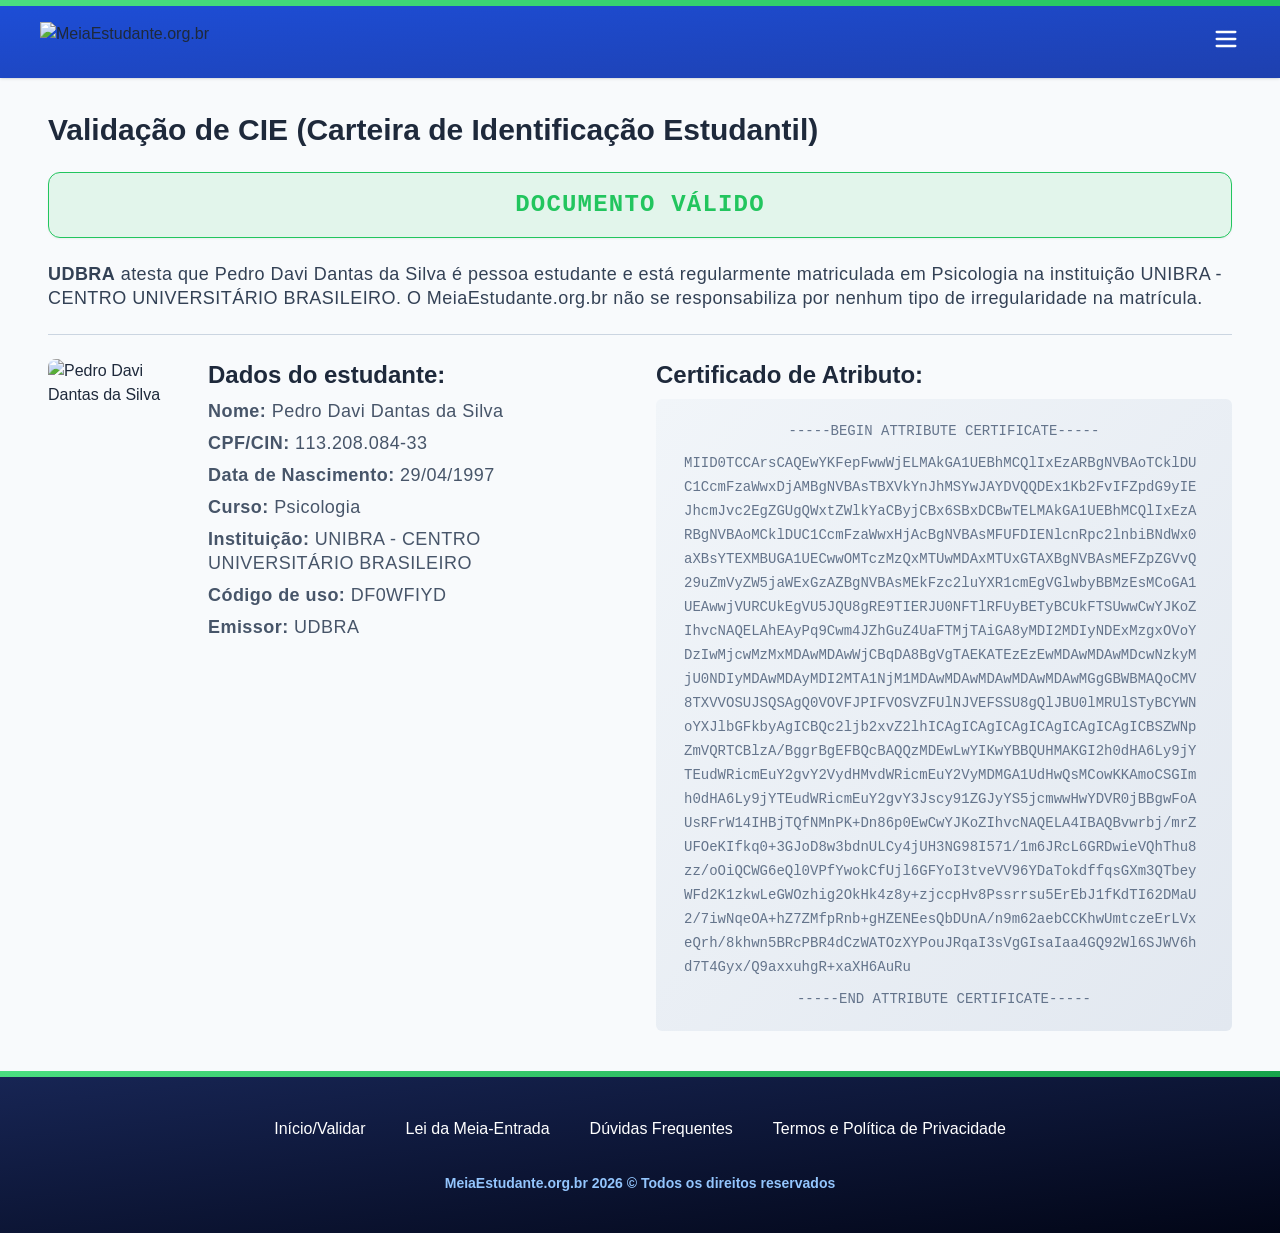
==== index.html @ 4467ccdc "first version" ====
<!DOCTYPE html>
<html lang="pt-BR">
<!-- Mirrored from meiaestudante.org.br/validador/DF0WFIYC/19990106 by HTTrack Website Copier/3.x [XR&CO'2014], Wed, 12 Aug 2026 19:25:42 GMT -->
<!-- Added by HTTrack -->
<meta http-equiv="content-type" content="text/html;charset=utf-8" /><!-- /Added by HTTrack -->

<head>
    <meta charSet="utf-8" />
    <meta name="viewport" content="width=device-width, initial-scale=1" />
    <link rel="preload" href="https://meiaestudante.org.br/_next/static/media/meia-estudante-wt.5420a7eb.webp"
        as="image" />
    <link rel="preload"
        href="https://d2cf5aeo6d6xwy.cloudfront.net/images/11b80ab3-35d2-4ece-b3c4-36025c2131d0-photo.webp"
        as="image" />
    <link rel="stylesheet" href="_next/static/chunks/efd7257bef07d098.css" data-precedence="next" />
    <link rel="preload" as="script" fetchPriority="low" href="_next/static/chunks/6241cac1bd5b1e91.js" />
    <script src="_next/static/chunks/39f853a688e56f09.js" async=""></script>
    <script src="_next/static/chunks/6740f161f60c6ab5.js" async=""></script>
    <script src="_next/static/chunks/0ff423a9fcc0186e.js" async=""></script>
    <script src="_next/static/chunks/turbopack-c2e2141e35544274.js" async=""></script>
    <script src="_next/static/chunks/ff1a16fafef87110.js" async=""></script>
    <script src="_next/static/chunks/247eb132b7f7b574.js" async=""></script>
    <script src="_next/static/chunks/018e6a9250c2351c.js" async=""></script>
    <script src="_next/static/chunks/3fd8638396211d47.js" async=""></script>
    <script src="_next/static/chunks/5ee337f1c053b3bc.js" async=""></script>
    <title>MeiaEstudante.org.br</title>
    <meta name="description" content="O validador oficial das Carteiras de Estudante do Brasil!" />
    <link rel="icon" href="https://meiaestudante.org.br/favicon.ico?favicon.144de319.ico" sizes="256x256"
        type="image/x-icon" />
    <meta name="next-size-adjust" content="" />
    <script src="_next/static/chunks/a6dad97d9634a72d.js" noModule=""></script>
</head>

<body
    class="geist_a71539c9-module__T19VSG__variable geist_mono_8d43a2aa-module__8Li5zG__variable bg-slate-50 text-slate-800 geist_a71539c9-module__T19VSG__variable geist_mono_8d43a2aa-module__8Li5zG__variable dark:bg-slate-dk-50 dark:text-slate-dk-800 antialiased">
    <div hidden=""><!--$--><!--/$--></div>
    <div class="flex min-h-dvh w-full flex-col">
        <div class="fixed left-0 right-0 top-0 z-50 bg-gradient-to-br from-blue-700 to-blue-800 shadow">
            <div class="h-1.5 bg-gradient-to-r from-green-400 to-green-500"></div>
            <div class="mx-auto flex w-full max-w-7xl items-center justify-between px-4 py-4 tablet-lg:px-10"><a
                    href="https://meiaestudante.org.br/"><img
                        src="https://meiaestudante.org.br/_next/static/media/meia-estudante-wt.5420a7eb.webp"
                        alt="MeiaEstudante.org.br" class="h-10" /></a>
                <div class="relative"><button class="relative inline-flex items-center"
                        id="headlessui-menu-button-_R_f9ivb_" type="button" aria-haspopup="menu" aria-expanded="false"
                        data-headlessui-state=""><svg xmlns="http://www.w3.org/2000/svg" width="24" height="24"
                            viewBox="0 0 24 24" fill="none" stroke="currentColor" stroke-width="2"
                            stroke-linecap="round" stroke-linejoin="round"
                            class="tabler-icon tabler-icon-menu-2 size-7 text-white">
                            <path d="M4 6l16 0"></path>
                            <path d="M4 12l16 0"></path>
                            <path d="M4 18l16 0"></path>
                        </svg><svg xmlns="http://www.w3.org/2000/svg" width="24" height="24" viewBox="0 0 24 24"
                            fill="none" stroke="currentColor" stroke-width="2" stroke-linecap="round"
                            stroke-linejoin="round" class="tabler-icon tabler-icon-x size-7 text-white hidden">
                            <path d="M18 6l-12 12"></path>
                            <path d="M6 6l12 12"></path>
                        </svg></button></div>
            </div>
        </div>
        <div class="mx-auto w-full flex-1 px-4 pb-10 pt-28 tablet-lg:px-12"><!--$-->
            <div class="mx-auto flex max-w-7xl flex-col items-start justify-center">
                <h1 class="text-2xl font-bold tablet-lg:text-3xl">Validação de CIE (Carteira de Identificação
                    Estudantil)</h1>
                <p
                    class="border-green-500 text-green-500 my-6 flex w-full items-center justify-center rounded-xl border px-5 py-3 font-mono text-base/6 font-bold uppercase tracking-wider shadow-sm tablet-lg:py-4 tablet-lg:text-xl desktop:text-2xl dark:border-green-dk-500 bg-green-500/10 dark:text-green-dk-500">
                    Documento válido</p>
                <p class="text-sm/5 tracking-wide text-slate-700 tablet-lg:text-lg/6"><span
                        class="font-bold">UDBRA</span> atesta que <!-- -->Pedro Davi Dantas da Silva<!-- --> é pessoa
                    estudante e está regularmente matriculada em <!-- -->Psicologia<!-- --> na instituição
                    <!-- -->UNIBRA - CENTRO UNIVERSITÁRIO BRASILEIRO<!-- -->. O MeiaEstudante.org.br não se
                    responsabiliza por nenhum tipo de irregularidade na matrícula.</p>
                <div class="my-6 h-px w-full bg-slate-300"></div>
                <div class="flex items-start justify-center gap-4 max-desktop:flex-col tablet-lg:gap-5 desktop:gap-8">
                    <div class="flex w-full items-start gap-3 tablet-lg:gap-5 desktop:gap-8"><img
                            src="https://avatars.githubusercontent.com/u/31486060?v=4"
                            alt="Pedro Davi Dantas da Silva" class="w-full max-w-20 rounded-lg tablet-lg:max-w-32" />
                        <div class="flex flex-col gap-1 tablet-lg:gap-2">
                            <h3 class="text-lg font-bold tablet-lg:text-2xl">Dados do estudante:</h3>
                            <p class="text-sm/5 text-slate-600 tablet-lg:text-lg/6 tablet-lg:tracking-wide"><span
                                    class="font-bold">Nome:</span> <!-- -->Pedro Davi Dantas da Silva</p>
                            <p class="text-sm/5 tracking-wide text-slate-600 tablet-lg:text-lg/6"><span
                                    class="font-bold">CPF/CIN:</span> <!-- -->113.208.084-33</p>
                            <p class="text-sm/5 tracking-wide text-slate-600 tablet-lg:text-lg/6"><span
                                    class="font-bold">Data de Nascimento:</span> <!-- -->29/04/1997</p>
                            <p class="text-sm/5 tracking-wide text-slate-600 tablet-lg:text-lg/6"><span
                                    class="font-bold">Curso:</span> <!-- -->Psicologia</p>
                            <p class="text-sm/5 tracking-wide text-slate-600 tablet-lg:text-lg/6"><span
                                    class="font-bold">Instituição:</span> <!-- -->UNIBRA - CENTRO UNIVERSITÁRIO
                                BRASILEIRO</p>
                            <p class="text-sm/5 tracking-wide text-slate-600 tablet-lg:text-lg/6"><span
                                    class="font-bold">Código de uso:</span> <!-- -->DF0WFIYD</p>
                            <p class="text-sm/5 tracking-wide text-slate-600 tablet-lg:text-lg/6"><span
                                    class="font-bold">Emissor:</span> <!-- -->UDBRA</p>
                        </div>
                    </div>
                    <div class="flex w-full flex-col gap-1 max-desktop:mt-4 tablet-lg:gap-2">
                        <h3 class="text-lg font-bold tablet-lg:text-2xl">Certificado de Atributo:</h3>
                        <p
                            class="flex flex-col gap-2 break-all rounded-md bg-gradient-to-br from-slate-100 to-slate-200 px-7 py-5 font-mono text-xs/5 text-slate-500 tablet-lg:text-sm/6">
                            <span class="text-center">-----BEGIN ATTRIBUTE
                                CERTIFICATE-----</span>[base64]/[base64]/mrZUFOeKIfkq0+3GJoD8w3bdnULCy4jUH3NG98I571/1m6JRcL6GRDwieVQhThu8zz/oOiQCWG6eQl0VPfYwokCfUjl6GFYoI3tveVV96YDaTokdffqsGXm3QTbeyWFd2K1zkwLeGWOzhig2OkHk4z8y+zjccpHv8Pssrrsu5ErEbJ1fKdTI62DMaU2/7iwNqeOA+hZ7ZMfpRnb+gHZENEesQbDUnA/n9m62aebCCKhwUmtczeErLVxeQrh/8khwn5BRcPBR4dCzWATOzXYPouJRqaI3sVgGIsaIaa4GQ92Wl6SJWV6hd7T4Gyx/Q9axxuhgR+xaXH6AuRu<span
                                class="text-center">-----END ATTRIBUTE CERTIFICATE-----</span></p>
                    </div>
                </div>
            </div><!--/$--><!--$--><!--/$-->
        </div>
        <div class="h-1.5 bg-gradient-to-r from-green-400 to-green-600"></div>
        <div
            class="flex h-full flex-col items-center justify-between gap-4 bg-gradient-to-br from-blue-950 to-slate-950 px-4 py-10 tablet-lg:px-10">
            <div class="flex flex-wrap items-center justify-center gap-x-10 gap-y-2 text-white"><a
                    href="https://meiaestudante.org.br/">Início/Validar</a><a
                    href="https://meiaestudante.org.br/lei">Lei da Meia-Entrada</a><a
                    href="https://meiaestudante.org.br/duvidas-frequentes">Dúvidas Frequentes</a><a
                    href="https://meiaestudante.org.br/termos-e-politica">Termos e Política de Privacidade</a></div>
            <p class="mt-4 text-sm font-semibold text-blue-300">MeiaEstudante.org.br <!-- -->2026<!-- --> © Todos os
                direitos reservados</p>
        </div>
    </div>
    <script src="_next/static/chunks/6241cac1bd5b1e91.js" id="_R_" async=""></script>
    <script>(self.__next_f = self.__next_f || []).push([0])</script>
    <script>self.__next_f.push([1, "1:\"$Sreact.fragment\"\n2:I[39756,[\"/_next/static/chunks/ff1a16fafef87110.js\",\"/_next/static/chunks/247eb132b7f7b574.js\"],\"default\"]\n3:I[37457,[\"/_next/static/chunks/ff1a16fafef87110.js\",\"/_next/static/chunks/247eb132b7f7b574.js\"],\"default\"]\n4:I[22016,[\"/_next/static/chunks/018e6a9250c2351c.js\",\"/_next/static/chunks/3fd8638396211d47.js\",\"/_next/static/chunks/5ee337f1c053b3bc.js\"],\"\"]\n5:I[12712,[\"/_next/static/chunks/018e6a9250c2351c.js\",\"/_next/static/chunks/3fd8638396211d47.js\",\"/_next/static/chunks/5ee337f1c053b3bc.js\"],\"Menu\"]\n10:I[68027,[],\"default\"]\n12:I[97367,[\"/_next/static/chunks/ff1a16fafef87110.js\",\"/_next/static/chunks/247eb132b7f7b574.js\"],\"OutletBoundary\"]\n13:\"$Sreact.suspense\"\n15:I[97367,[\"/_next/static/chunks/ff1a16fafef87110.js\",\"/_next/static/chunks/247eb132b7f7b574.js\"],\"ViewportBoundary\"]\n17:I[97367,[\"/_next/static/chunks/ff1a16fafef87110.js\",\"/_next/static/chunks/247eb132b7f7b574.js\"],\"MetadataBoundary\"]\n19:I[27201,[\"/_next/static/chunks/ff1a16fafef87110.js\",\"/_next/static/chunks/247eb132b7f7b574.js\"],\"IconMark\"]\n:HL[\"/_next/static/chunks/efd7257bef07d098.css\",\"style\"]\n:HL[\"/_next/static/media/797e433ab948586e-s.p.dbea232f.woff2\",\"font\",{\"crossOrigin\":\"\",\"type\":\"font/woff2\"}]\n:HL[\"/_next/static/media/caa3a2e1cccd8315-s.p.853070df.woff2\",\"font\",{\"crossOrigin\":\"\",\"type\":\"font/woff2\"}]\n:HL[\"/_next/static/media/meia-estudante-wt.5420a7eb.webp\",\"image\"]\n"])</script>
    <script>self.__next_f.push([1, "0:{\"P\":null,\"b\":\"cOvdJL-OHx3vOWQzkqUVp\",\"c\":[\"\",\"validador\",\"DF0WFIYC\",\"19990106\"],\"q\":\"\",\"i\":false,\"f\":[[[\"\",{\"children\":[\"(routes)\",{\"children\":[\"validador\",{\"children\":[[\"code\",\"DF0WFIYC\",\"d\"],{\"children\":[[\"birthdate\",\"19990106\",\"d\"],{\"children\":[\"__PAGE__\",{}]}]}]}]}]},\"$undefined\",\"$undefined\",true],[[\"$\",\"$1\",\"c\",{\"children\":[[[\"$\",\"link\",\"0\",{\"rel\":\"stylesheet\",\"href\":\"/_next/static/chunks/efd7257bef07d098.css\",\"precedence\":\"next\",\"crossOrigin\":\"$undefined\",\"nonce\":\"$undefined\"}]],[\"$\",\"html\",null,{\"lang\":\"pt-BR\",\"children\":[\"$\",\"body\",null,{\"className\":\"geist_a71539c9-module__T19VSG__variable geist_mono_8d43a2aa-module__8Li5zG__variable bg-slate-50 text-slate-800 geist_a71539c9-module__T19VSG__variable geist_mono_8d43a2aa-module__8Li5zG__variable dark:bg-slate-dk-50 dark:text-slate-dk-800 antialiased\",\"children\":[\"$\",\"$L2\",null,{\"parallelRouterKey\":\"children\",\"error\":\"$undefined\",\"errorStyles\":\"$undefined\",\"errorScripts\":\"$undefined\",\"template\":[\"$\",\"$L3\",null,{}],\"templateStyles\":\"$undefined\",\"templateScripts\":\"$undefined\",\"notFound\":[[[\"$\",\"title\",null,{\"children\":\"404: This page could not be found.\"}],[\"$\",\"div\",null,{\"style\":{\"fontFamily\":\"system-ui,\\\"Segoe UI\\\",Roboto,Helvetica,Arial,sans-serif,\\\"Apple Color Emoji\\\",\\\"Segoe UI Emoji\\\"\",\"height\":\"100vh\",\"textAlign\":\"center\",\"display\":\"flex\",\"flexDirection\":\"column\",\"alignItems\":\"center\",\"justifyContent\":\"center\"},\"children\":[\"$\",\"div\",null,{\"children\":[[\"$\",\"style\",null,{\"dangerouslySetInnerHTML\":{\"__html\":\"body{color:#000;background:#fff;margin:0}.next-error-h1{border-right:1px solid rgba(0,0,0,.3)}@media (prefers-color-scheme:dark){body{color:#fff;background:#000}.next-error-h1{border-right:1px solid rgba(255,255,255,.3)}}\"}}],[\"$\",\"h1\",null,{\"className\":\"next-error-h1\",\"style\":{\"display\":\"inline-block\",\"margin\":\"0 20px 0 0\",\"padding\":\"0 23px 0 0\",\"fontSize\":24,\"fontWeight\":500,\"verticalAlign\":\"top\",\"lineHeight\":\"49px\"},\"children\":404}],[\"$\",\"div\",null,{\"style\":{\"display\":\"inline-block\"},\"children\":[\"$\",\"h2\",null,{\"style\":{\"fontSize\":14,\"fontWeight\":400,\"lineHeight\":\"49px\",\"margin\":0},\"children\":\"This page could not be found.\"}]}]]}]}]],[]],\"forbidden\":\"$undefined\",\"unauthorized\":\"$undefined\"}]}]}]]}],{\"children\":[[\"$\",\"$1\",\"c\",{\"children\":[[[\"$\",\"script\",\"script-0\",{\"src\":\"/_next/static/chunks/018e6a9250c2351c.js\",\"async\":true,\"nonce\":\"$undefined\"}],[\"$\",\"script\",\"script-1\",{\"src\":\"/_next/static/chunks/3fd8638396211d47.js\",\"async\":true,\"nonce\":\"$undefined\"}],[\"$\",\"script\",\"script-2\",{\"src\":\"/_next/static/chunks/5ee337f1c053b3bc.js\",\"async\":true,\"nonce\":\"$undefined\"}]],[\"$\",\"div\",null,{\"className\":\"flex min-h-dvh w-full flex-col\",\"children\":[[\"$\",\"div\",null,{\"className\":\"fixed left-0 right-0 top-0 z-50 bg-gradient-to-br from-blue-700 to-blue-800 shadow\",\"children\":[[\"$\",\"div\",null,{\"className\":\"h-1.5 bg-gradient-to-r from-green-400 to-green-500\"}],[\"$\",\"div\",null,{\"className\":\"mx-auto flex w-full max-w-7xl items-center justify-between px-4 py-4 tablet-lg:px-10\",\"children\":[[\"$\",\"$L4\",null,{\"href\":\"/\",\"children\":[\"$\",\"img\",null,{\"src\":\"/_next/static/media/meia-estudante-wt.5420a7eb.webp\",\"alt\":\"MeiaEstudante.org.br\",\"className\":\"h-10\"}]}],[\"$\",\"$L5\",null,{}]]}]]}],[\"$\",\"div\",null,{\"className\":\"mx-auto w-full flex-1 px-4 pb-10 pt-28 tablet-lg:px-12\",\"children\":[\"$\",\"$L2\",null,{\"parallelRouterKey\":\"children\",\"error\":\"$undefined\",\"errorStyles\":\"$undefined\",\"errorScripts\":\"$undefined\",\"template\":[\"$\",\"$L3\",null,{}],\"templateStyles\":\"$undefined\",\"templateScripts\":\"$undefined\",\"notFound\":[[[\"$\",\"title\",null,{\"children\":\"404: This page could not be found.\"}],[\"$\",\"div\",null,{\"style\":\"$0:f:0:1:0:props:children:1:props:children:props:children:props:notFound:0:1:props:style\",\"children\":[\"$\",\"div\",null,{\"children\":[[\"$\",\"style\",null,{\"dangerouslySetInnerHTML\":{\"__html\":\"body{color:#000;background:#fff;margin:0}.next-error-h1{border-right:1px solid rgba(0,0,0,.3)}@media (prefers-color-scheme:dark){body{color:#fff;background:#000}.next-error-h1{border-right:1px solid rgba(255,255,255,.3)}}\"}}],[\"$\",\"h1\",null,{\"className\":\"next-error-h1\",\"style\":\"$0:f:0:1:0:props:children:1:props:children:props:children:props:notFound:0:1:props:children:props:children:1:props:style\",\"children\":404}],[\"$\",\"div\",null,{\"style\":\"$0:f:0:1:0:props:children:1:props:children:props:children:props:notFound:0:1:props:children:props:children:2:props:style\",\"children\":[\"$\",\"h2\",null,{\"style\":\"$0:f:0:1:0:props:children:1:props:children:props:children:props:notFound:0:1:props:children:props:children:2:props:children:props:style\",\"children\":\"This page could not be found.\"}]}]]}]}]],[]],\"forbidden\":\"$undefined\",\"unauthorized\":\"$undefined\"}]}],[[\"$\",\"div\",null,{\"className\":\"h-1.5 bg-gradient-to-r from-green-400 to-green-600\"}],[\"$\",\"div\",null,{\"className\":\"flex h-full flex-col items-center justify-between gap-4 bg-gradient-to-br from-blue-950 to-slate-950 px-4 py-10 tablet-lg:px-10\",\"children\":[[\"$\",\"div\",null,{\"className\":\"flex flex-wrap items-center justify-center gap-x-10 gap-y-2 text-white\",\"children\":[\"$L6\",\"$L7\",\"$L8\",\"$L9\"]}],\"$La\"]}]]]}]]}],{\"children\":[\"$Lb\",{\"children\":[\"$Lc\",{\"children\":[\"$Ld\",{\"children\":[\"$Le\",{},null,false,false]},null,false,false]},null,false,false]},null,false,false]},null,false,false]},null,false,false],\"$Lf\",false]],\"m\":\"$undefined\",\"G\":[\"$10\",[]],\"S\":false}\n"])</script>
    <script>self.__next_f.push([1, "6:[\"$\",\"$L4\",\"Início/Validar\",{\"href\":\"/\",\"children\":\"Início/Validar\"}]\n7:[\"$\",\"$L4\",\"Lei da Meia-Entrada\",{\"href\":\"/lei\",\"children\":\"Lei da Meia-Entrada\"}]\n8:[\"$\",\"$L4\",\"Dúvidas Frequentes\",{\"href\":\"/duvidas-frequentes\",\"children\":\"Dúvidas Frequentes\"}]\n9:[\"$\",\"$L4\",\"Termos e Política de Privacidade\",{\"href\":\"/termos-e-politica\",\"children\":\"Termos e Política de Privacidade\"}]\na:[\"$\",\"p\",null,{\"className\":\"mt-4 text-sm font-semibold text-blue-300\",\"children\":[\"MeiaEstudante.org.br \",2026,\" © Todos os direitos reservados\"]}]\nb:[\"$\",\"$1\",\"c\",{\"children\":[null,[\"$\",\"$L2\",null,{\"parallelRouterKey\":\"children\",\"error\":\"$undefined\",\"errorStyles\":\"$undefined\",\"errorScripts\":\"$undefined\",\"template\":[\"$\",\"$L3\",null,{}],\"templateStyles\":\"$undefined\",\"templateScripts\":\"$undefined\",\"notFound\":\"$undefined\",\"forbidden\":\"$undefined\",\"unauthorized\":\"$undefined\"}]]}]\nc:[\"$\",\"$1\",\"c\",{\"children\":[null,[\"$\",\"$L2\",null,{\"parallelRouterKey\":\"children\",\"error\":\"$undefined\",\"errorStyles\":\"$undefined\",\"errorScripts\":\"$undefined\",\"template\":[\"$\",\"$L3\",null,{}],\"templateStyles\":\"$undefined\",\"templateScripts\":\"$undefined\",\"notFound\":\"$undefined\",\"forbidden\":\"$undefined\",\"unauthorized\":\"$undefined\"}]]}]\nd:[\"$\",\"$1\",\"c\",{\"children\":[null,[\"$\",\"$L2\",null,{\"parallelRouterKey\":\"children\",\"error\":\"$undefined\",\"errorStyles\":\"$undefined\",\"errorScripts\":\"$undefined\",\"template\":[\"$\",\"$L3\",null,{}],\"templateStyles\":\"$undefined\",\"templateScripts\":\"$undefined\",\"notFound\":\"$undefined\",\"forbidden\":\"$undefined\",\"unauthorized\":\"$undefined\"}]]}]\ne:[\"$\",\"$1\",\"c\",{\"children\":[\"$L11\",null,[\"$\",\"$L12\",null,{\"children\":[\"$\",\"$13\",null,{\"name\":\"Next.MetadataOutlet\",\"children\":\"$@14\"}]}]]}]\nf:[\"$\",\"$1\",\"h\",{\"children\":[null,[\"$\",\"$L15\",null,{\"children\":\"$@16\"}],[\"$\",\"div\",null,{\"hidden\":true,\"children\":[\"$\",\"$L17\",null,{\"children\":[\"$\",\"$13\",null,{\"name\":\"Next.Metadata\",\"children\":\"$@18\"}]}]}],[\"$\",\"meta\",null,{\"name\":\"next-size-adjust\",\"content\":\"\"}]]}]\n16:[[\"$\",\"meta\",\"0\",{\"charSet\":\"utf-8\"}],[\"$\",\"meta\",\"1\",{\"name\":\"viewport\",\"content\":\"width=device-width, initial-scale=1\"}]]\n18:[[\"$\",\"title\",\"0\",{\"children\":\"MeiaEstudante.org.br\"}],[\"$\",\"meta\",\"1\",{\"name\":\"description\",\"content\":\"O validador oficial das Carteiras de Estudante do Brasil!\"}],[\"$\",\"link\",\"2\",{\"rel\":\"icon\",\"href\":\"https://meiaestudante.org.br/favicon.ico?favicon.144de319.ico\",\"sizes\":\"256x256\",\"type\":\"image/x-icon\"}],[\"$\",\"$L19\",\"3\",{}]]\n14:null\n"])</script>
    <script>self.__next_f.push([1, ":HL[\"https://d2cf5aeo6d6xwy.cloudfront.net/images/11b80ab3-35d2-4ece-b3c4-36025c2131d0-photo.webp\",\"image\"]\n1a:T51c,[base64]/[base64]/mrZUFOeKIfkq0+3GJoD8w3bdnULCy4jUH3NG98I571/1m6JRcL6GRDwieVQhThu8zz/oOiQCWG6eQl0VPfYwokCfUjl6GFYoI3tveVV96YDaTokdffqsGXm3QTbeyWFd2K1zkwLeGWOzhig2OkHk4z8y+zjccpHv8Pssrrsu5ErEbJ1fKdTI62DMaU2/7iwNqeOA+hZ7ZMfpRnb+gHZENEesQbDUnA/n9m62aebCCKhwUmtczeErLVxeQrh/8khwn5BRcPBR4dCzWATOzXYPouJRqaI3sVgGIsaIaa4GQ92Wl6SJWV6hd7T4Gyx/Q9axxuhgR+xaXH6AuRu"])</script>
    <script>self.__next_f.push([1, "11:[\"$\",\"$13\",null,{\"fallback\":[\"$\",\"div\",null,{\"children\":\"Loading...\"}],\"children\":[\"$\",\"div\",null,{\"className\":\"mx-auto flex max-w-7xl flex-col items-start justify-center\",\"children\":[[\"$\",\"h1\",null,{\"className\":\"text-2xl font-bold tablet-lg:text-3xl\",\"children\":\"Validação de CIE (Carteira de Identificação Estudantil)\"}],[\"$\",\"p\",null,{\"className\":\"border-green-500 text-green-500 my-6 flex w-full items-center justify-center rounded-xl border px-5 py-3 font-mono text-base/6 font-bold uppercase tracking-wider shadow-sm tablet-lg:py-4 tablet-lg:text-xl desktop:text-2xl dark:border-green-dk-500 bg-green-500/10 dark:text-green-dk-500\",\"children\":\"Documento válido\"}],[[\"$\",\"p\",null,{\"className\":\"text-sm/5 tracking-wide text-slate-700 tablet-lg:text-lg/6\",\"children\":[[\"$\",\"span\",null,{\"className\":\"font-bold\",\"children\":\"UDBRA\"}],\" atesta que \",\"João Vitor Barbosa de Almeida\",\" é pessoa estudante e está regularmente matriculada em \",\"Psicologia\",\" na instituição \",\"UNIBRA - CENTRO UNIVERSITÁRIO BRASILEIRO\",\". O MeiaEstudante.org.br não se responsabiliza por nenhum tipo de irregularidade na matrícula.\"]}],[\"$\",\"div\",null,{\"className\":\"my-6 h-px w-full bg-slate-300\"}],[\"$\",\"div\",null,{\"className\":\"flex items-start justify-center gap-4 max-desktop:flex-col tablet-lg:gap-5 desktop:gap-8\",\"children\":[[\"$\",\"div\",null,{\"className\":\"flex w-full items-start gap-3 tablet-lg:gap-5 desktop:gap-8\",\"children\":[[\"$\",\"img\",null,{\"src\":\"https://d2cf5aeo6d6xwy.cloudfront.net/images/11b80ab3-35d2-4ece-b3c4-36025c2131d0-photo.webp\",\"alt\":\"João Vitor Barbosa de Almeida\",\"className\":\"w-full max-w-20 rounded-lg tablet-lg:max-w-32\"}],[\"$\",\"div\",null,{\"className\":\"flex flex-col gap-1 tablet-lg:gap-2\",\"children\":[[\"$\",\"h3\",null,{\"className\":\"text-lg font-bold tablet-lg:text-2xl\",\"children\":\"Dados do estudante:\"}],[\"$\",\"p\",null,{\"className\":\"text-sm/5 text-slate-600 tablet-lg:text-lg/6 tablet-lg:tracking-wide\",\"children\":[[\"$\",\"span\",null,{\"className\":\"font-bold\",\"children\":\"Nome:\"}],\" \",\"João Vitor Barbosa de Almeida\"]}],[\"$\",\"p\",null,{\"className\":\"text-sm/5 tracking-wide text-slate-600 tablet-lg:text-lg/6\",\"children\":[[\"$\",\"span\",null,{\"className\":\"font-bold\",\"children\":\"CPF/CIN:\"}],\" \",\"707.922.544-22\"]}],[\"$\",\"p\",null,{\"className\":\"text-sm/5 tracking-wide text-slate-600 tablet-lg:text-lg/6\",\"children\":[[\"$\",\"span\",null,{\"className\":\"font-bold\",\"children\":\"Data de Nascimento:\"}],\" \",\"06/01/1999\"]}],[\"$\",\"p\",null,{\"className\":\"text-sm/5 tracking-wide text-slate-600 tablet-lg:text-lg/6\",\"children\":[[\"$\",\"span\",null,{\"className\":\"font-bold\",\"children\":\"Curso:\"}],\" \",\"Psicologia\"]}],[\"$\",\"p\",null,{\"className\":\"text-sm/5 tracking-wide text-slate-600 tablet-lg:text-lg/6\",\"children\":[[\"$\",\"span\",null,{\"className\":\"font-bold\",\"children\":\"Instituição:\"}],\" \",\"UNIBRA - CENTRO UNIVERSITÁRIO BRASILEIRO\"]}],[\"$\",\"p\",null,{\"className\":\"text-sm/5 tracking-wide text-slate-600 tablet-lg:text-lg/6\",\"children\":[[\"$\",\"span\",null,{\"className\":\"font-bold\",\"children\":\"Código de uso:\"}],\" \",\"DF0WFIYC\"]}],[\"$\",\"p\",null,{\"className\":\"text-sm/5 tracking-wide text-slate-600 tablet-lg:text-lg/6\",\"children\":[[\"$\",\"span\",null,{\"className\":\"font-bold\",\"children\":\"Emissor:\"}],\" \",\"UDBRA\"]}]]}]]}],[\"$\",\"div\",null,{\"className\":\"flex w-full flex-col gap-1 max-desktop:mt-4 tablet-lg:gap-2\",\"children\":[[\"$\",\"h3\",null,{\"className\":\"text-lg font-bold tablet-lg:text-2xl\",\"children\":\"Certificado de Atributo:\"}],[\"$\",\"p\",null,{\"className\":\"flex flex-col gap-2 break-all rounded-md bg-gradient-to-br from-slate-100 to-slate-200 px-7 py-5 font-mono text-xs/5 text-slate-500 tablet-lg:text-sm/6\",\"children\":[[\"$\",\"span\",null,{\"className\":\"text-center\",\"children\":\"-----BEGIN ATTRIBUTE CERTIFICATE-----\"}],\"$1a\",\"$L1b\"]}]]}]]}]]]}]}]\n"])</script>
    <script>self.__next_f.push([1, "1b:[\"$\",\"span\",null,{\"className\":\"text-center\",\"children\":\"-----END ATTRIBUTE CERTIFICATE-----\"}]\n"])</script>
</body>
<!-- Mirrored from meiaestudante.org.br/validador/DF0WFIYC/19990106 by HTTrack Website Copier/3.x [XR&CO'2014], Wed, 12 Aug 2026 19:25:45 GMT -->

</html>
---- _next/static/chunks/efd7257bef07d098.css ----
@font-face{font-family:Geist;font-style:normal;font-weight:100 900;font-display:swap;src:url(https://meiaestudante.org.br/_next/static/media/8a480f0b521d4e75-s.8e0177b5.woff2)format("woff2");unicode-range:U+301,U+400-45F,U+490-491,U+4B0-4B1,U+2116}@font-face{font-family:Geist;font-style:normal;font-weight:100 900;font-display:swap;src:url(https://meiaestudante.org.br/_next/static/media/7178b3e590c64307-s.b97b3418.woff2)format("woff2");unicode-range:U+100-2BA,U+2BD-2C5,U+2C7-2CC,U+2CE-2D7,U+2DD-2FF,U+304,U+308,U+329,U+1D00-1DBF,U+1E00-1E9F,U+1EF2-1EFF,U+2020,U+20A0-20AB,U+20AD-20C0,U+2113,U+2C60-2C7F,U+A720-A7FF}@font-face{font-family:Geist;font-style:normal;font-weight:100 900;font-display:swap;src:url(https://meiaestudante.org.br/_next/static/media/caa3a2e1cccd8315-s.p.853070df.woff2)format("woff2");unicode-range:U+??,U+131,U+152-153,U+2BB-2BC,U+2C6,U+2DA,U+2DC,U+304,U+308,U+329,U+2000-206F,U+20AC,U+2122,U+2191,U+2193,U+2212,U+2215,U+FEFF,U+FFFD}@font-face{font-family:Geist Fallback;src:local(Arial);ascent-override:95.94%;descent-override:28.16%;line-gap-override:0.0%;size-adjust:104.76%}.geist_a71539c9-module__T19VSG__className{font-family:Geist,Geist Fallback;font-style:normal}.geist_a71539c9-module__T19VSG__variable{--font-geist-sans:"Geist","Geist Fallback"}
@font-face{font-family:Geist Mono;font-style:normal;font-weight:100 900;font-display:swap;src:url(https://meiaestudante.org.br/_next/static/media/4fa387ec64143e14-s.c1fdd6c2.woff2)format("woff2");unicode-range:U+301,U+400-45F,U+490-491,U+4B0-4B1,U+2116}@font-face{font-family:Geist Mono;font-style:normal;font-weight:100 900;font-display:swap;src:url(https://meiaestudante.org.br/_next/static/media/bbc41e54d2fcbd21-s.799d8ef8.woff2)format("woff2");unicode-range:U+100-2BA,U+2BD-2C5,U+2C7-2CC,U+2CE-2D7,U+2DD-2FF,U+304,U+308,U+329,U+1D00-1DBF,U+1E00-1E9F,U+1EF2-1EFF,U+2020,U+20A0-20AB,U+20AD-20C0,U+2113,U+2C60-2C7F,U+A720-A7FF}@font-face{font-family:Geist Mono;font-style:normal;font-weight:100 900;font-display:swap;src:url(https://meiaestudante.org.br/_next/static/media/797e433ab948586e-s.p.dbea232f.woff2)format("woff2");unicode-range:U+??,U+131,U+152-153,U+2BB-2BC,U+2C6,U+2DA,U+2DC,U+304,U+308,U+329,U+2000-206F,U+20AC,U+2122,U+2191,U+2193,U+2212,U+2215,U+FEFF,U+FFFD}@font-face{font-family:Geist Mono Fallback;src:local(Arial);ascent-override:74.67%;descent-override:21.92%;line-gap-override:0.0%;size-adjust:134.59%}.geist_mono_8d43a2aa-module__8Li5zG__className{font-family:Geist Mono,Geist Mono Fallback;font-style:normal}.geist_mono_8d43a2aa-module__8Li5zG__variable{--font-geist-mono:"Geist Mono","Geist Mono Fallback"}
*,:before,:after,::backdrop{--tw-border-spacing-x:0;--tw-border-spacing-y:0;--tw-translate-x:0;--tw-translate-y:0;--tw-rotate:0;--tw-skew-x:0;--tw-skew-y:0;--tw-scale-x:1;--tw-scale-y:1;--tw-pan-x: ;--tw-pan-y: ;--tw-pinch-zoom: ;--tw-scroll-snap-strictness:proximity;--tw-gradient-from-position: ;--tw-gradient-via-position: ;--tw-gradient-to-position: ;--tw-ordinal: ;--tw-slashed-zero: ;--tw-numeric-figure: ;--tw-numeric-spacing: ;--tw-numeric-fraction: ;--tw-ring-inset: ;--tw-ring-offset-width:0px;--tw-ring-offset-color:#fff;--tw-ring-color:#3b82f680;--tw-ring-offset-shadow:0 0 #0000;--tw-ring-shadow:0 0 #0000;--tw-shadow:0 0 #0000;--tw-shadow-colored:0 0 #0000;--tw-blur: ;--tw-brightness: ;--tw-contrast: ;--tw-grayscale: ;--tw-hue-rotate: ;--tw-invert: ;--tw-saturate: ;--tw-sepia: ;--tw-drop-shadow: ;--tw-backdrop-blur: ;--tw-backdrop-brightness: ;--tw-backdrop-contrast: ;--tw-backdrop-grayscale: ;--tw-backdrop-hue-rotate: ;--tw-backdrop-invert: ;--tw-backdrop-opacity: ;--tw-backdrop-saturate: ;--tw-backdrop-sepia: ;--tw-contain-size: ;--tw-contain-layout: ;--tw-contain-paint: ;--tw-contain-style: }*,:before,:after{box-sizing:border-box;border:0 solid #e5e7eb}:before,:after{--tw-content:""}html,:host{-webkit-text-size-adjust:100%;tab-size:4;font-feature-settings:normal;font-variation-settings:normal;-webkit-tap-highlight-color:transparent;font-family:ui-sans-serif,system-ui,sans-serif,Apple Color Emoji,Segoe UI Emoji,Segoe UI Symbol,Noto Color Emoji;line-height:1.5}body{line-height:inherit;margin:0}hr{height:0;color:inherit;border-top-width:1px}abbr:where([title]){-webkit-text-decoration:underline dotted;text-decoration:underline dotted}h1,h2,h3,h4,h5,h6{font-size:inherit;font-weight:inherit}a{color:inherit;-webkit-text-decoration:inherit;text-decoration:inherit}b,strong{font-weight:bolder}code,kbd,samp,pre{font-family:var(--font-geist-mono),ui-monospace,SFMono-Regular,Menlo,Monaco,Consolas,"Liberation Mono","Courier New",monospace;font-feature-settings:normal;font-variation-settings:normal;font-size:1em}small{font-size:80%}sub,sup{vertical-align:baseline;font-size:75%;line-height:0;position:relative}sub{bottom:-.25em}sup{top:-.5em}table{text-indent:0;border-color:inherit;border-collapse:collapse}button,input,optgroup,select,textarea{font-feature-settings:inherit;font-variation-settings:inherit;font-family:inherit;font-size:100%;font-weight:inherit;line-height:inherit;letter-spacing:inherit;color:inherit;margin:0;padding:0}button,select{text-transform:none}button,input:where([type=button]),input:where([type=reset]),input:where([type=submit]){-webkit-appearance:button;background-color:#0000;background-image:none}:-moz-focusring{outline:auto}:-moz-ui-invalid{box-shadow:none}progress{vertical-align:baseline}::-webkit-inner-spin-button{height:auto}::-webkit-outer-spin-button{height:auto}[type=search]{-webkit-appearance:textfield;outline-offset:-2px}::-webkit-search-decoration{-webkit-appearance:none}::-webkit-file-upload-button{-webkit-appearance:button;font:inherit}summary{display:list-item}blockquote,dl,dd,h1,h2,h3,h4,h5,h6,hr,figure,p,pre{margin:0}fieldset{margin:0;padding:0}legend{padding:0}ol,ul,menu{margin:0;padding:0;list-style:none}dialog{padding:0}textarea{resize:vertical}input::placeholder,textarea::placeholder{opacity:1;color:#9ca3af}button,[role=button]{cursor:pointer}:disabled{cursor:default}img,svg,video,canvas,audio,iframe,embed,object{vertical-align:middle;display:block}img,video{max-width:100%;height:auto}[hidden]:where(:not([hidden=until-found])){display:none}.fixed{position:fixed}.relative{position:relative}.left-0{left:0}.right-0{right:0}.top-0{top:0}.z-50{z-index:50}.mx-auto{margin-left:auto;margin-right:auto}.my-1{margin-top:.25rem;margin-bottom:.25rem}.my-2{margin-top:.5rem;margin-bottom:.5rem}.my-6{margin-top:1.5rem;margin-bottom:1.5rem}.-mt-2{margin-top:-.5rem}.ml-10{margin-left:2.5rem}.ml-2{margin-left:.5rem}.ml-5{margin-left:1.25rem}.ml-6{margin-left:1.5rem}.ml-8{margin-left:2rem}.mt-2{margin-top:.5rem}.mt-3{margin-top:.75rem}.mt-4{margin-top:1rem}.mt-6{margin-top:1.5rem}.block{display:block}.inline{display:inline}.flex{display:flex}.inline-flex{display:inline-flex}.hidden{display:none}.size-4{width:1rem;height:1rem}.size-5{width:1.25rem;height:1.25rem}.size-6{width:1.5rem;height:1.5rem}.size-7{width:1.75rem;height:1.75rem}.h-1\.5{height:.375rem}.h-10{height:2.5rem}.h-full{height:100%}.h-px{height:1px}.min-h-dvh{min-height:100dvh}.w-72{width:18rem}.w-full{width:100%}.min-w-fit{min-width:fit-content}.max-w-20{max-width:5rem}.max-w-7xl{max-width:80rem}.max-w-md{max-width:28rem}.max-w-sm{max-width:24rem}.flex-1{flex:1}.origin-top-right{transform-origin:100% 0}.list-decimal{list-style-type:decimal}.list-disc{list-style-type:disc}.flex-col{flex-direction:column}.flex-wrap{flex-wrap:wrap}.items-start{align-items:flex-start}.items-center{align-items:center}.justify-center{justify-content:center}.justify-between{justify-content:space-between}.gap-1{gap:.25rem}.gap-2{gap:.5rem}.gap-3{gap:.75rem}.gap-4{gap:1rem}.gap-6{gap:1.5rem}.gap-8{gap:2rem}.gap-x-10{column-gap:2.5rem}.gap-y-2{row-gap:.5rem}.space-y-1\.5>:not([hidden])~:not([hidden]){--tw-space-y-reverse:0;margin-top:calc(.375rem*calc(1 - var(--tw-space-y-reverse)));margin-bottom:calc(.375rem*var(--tw-space-y-reverse))}.space-y-2>:not([hidden])~:not([hidden]){--tw-space-y-reverse:0;margin-top:calc(.5rem*calc(1 - var(--tw-space-y-reverse)));margin-bottom:calc(.5rem*var(--tw-space-y-reverse))}.space-y-4>:not([hidden])~:not([hidden]){--tw-space-y-reverse:0;margin-top:calc(1rem*calc(1 - var(--tw-space-y-reverse)));margin-bottom:calc(1rem*var(--tw-space-y-reverse))}.divide-y>:not([hidden])~:not([hidden]){--tw-divide-y-reverse:0;border-top-width:calc(1px*calc(1 - var(--tw-divide-y-reverse)));border-bottom-width:calc(1px*var(--tw-divide-y-reverse))}.divide-blue-900\/10>:not([hidden])~:not([hidden]){border-color:#1e3a8a1a}.self-start{align-self:flex-start}.break-all{word-break:break-all}.rounded-2xl{border-radius:1rem}.rounded-lg{border-radius:.5rem}.rounded-md{border-radius:.375rem}.rounded-xl{border-radius:.75rem}.border{border-width:1px}.border-none{border-style:none}.border-green-500{--tw-border-opacity:1;border-color:rgb(34 197 94/var(--tw-border-opacity,1))}.border-rose-500{--tw-border-opacity:1;border-color:rgb(244 63 94/var(--tw-border-opacity,1))}.border-white\/5{border-color:#ffffff0d}.bg-blue-500\/50{background-color:#3b82f680}.bg-blue-800\/95{background-color:#1e40aff2}.bg-blue-900\/5{background-color:#1e3a8a0d}.bg-green-500{--tw-bg-opacity:1;background-color:rgb(34 197 94/var(--tw-bg-opacity,1))}.bg-green-500\/10{background-color:#22c55e1a}.bg-red-500\/10{background-color:#ef44441a}.bg-slate-300{--tw-bg-opacity:1;background-color:rgb(203 213 225/var(--tw-bg-opacity,1))}.bg-slate-50{--tw-bg-opacity:1;background-color:rgb(248 250 252/var(--tw-bg-opacity,1))}.bg-slate-600\/10{background-color:#4755691a}.bg-transparent{background-color:#0000}.bg-gradient-to-br{background-image:linear-gradient(to bottom right,var(--tw-gradient-stops))}.bg-gradient-to-r{background-image:linear-gradient(to right,var(--tw-gradient-stops))}.from-blue-50{--tw-gradient-from:#eff6ff var(--tw-gradient-from-position);--tw-gradient-to:#eff6ff00 var(--tw-gradient-to-position);--tw-gradient-stops:var(--tw-gradient-from),var(--tw-gradient-to)}.from-blue-700{--tw-gradient-from:#1d4ed8 var(--tw-gradient-from-position);--tw-gradient-to:#1d4ed800 var(--tw-gradient-to-position);--tw-gradient-stops:var(--tw-gradient-from),var(--tw-gradient-to)}.from-blue-950{--tw-gradient-from:#172554 var(--tw-gradient-from-position);--tw-gradient-to:#17255400 var(--tw-gradient-to-position);--tw-gradient-stops:var(--tw-gradient-from),var(--tw-gradient-to)}.from-green-400{--tw-gradient-from:#4ade80 var(--tw-gradient-from-position);--tw-gradient-to:#4ade8000 var(--tw-gradient-to-position);--tw-gradient-stops:var(--tw-gradient-from),var(--tw-gradient-to)}.from-slate-100{--tw-gradient-from:#f1f5f9 var(--tw-gradient-from-position);--tw-gradient-to:#f1f5f900 var(--tw-gradient-to-position);--tw-gradient-stops:var(--tw-gradient-from),var(--tw-gradient-to)}.to-blue-50{--tw-gradient-to:#eff6ff var(--tw-gradient-to-position)}.to-blue-800{--tw-gradient-to:#1e40af var(--tw-gradient-to-position)}.to-green-500{--tw-gradient-to:#22c55e var(--tw-gradient-to-position)}.to-green-600{--tw-gradient-to:#16a34a var(--tw-gradient-to-position)}.to-slate-200{--tw-gradient-to:#e2e8f0 var(--tw-gradient-to-position)}.to-slate-950{--tw-gradient-to:#020617 var(--tw-gradient-to-position)}.fill-white\/30{fill:#ffffff4d}.p-1{padding:.25rem}.p-6{padding:1.5rem}.px-3{padding-left:.75rem;padding-right:.75rem}.px-4{padding-left:1rem;padding-right:1rem}.px-5{padding-left:1.25rem;padding-right:1.25rem}.px-6{padding-left:1.5rem;padding-right:1.5rem}.px-7{padding-left:1.75rem;padding-right:1.75rem}.py-1\.5{padding-top:.375rem;padding-bottom:.375rem}.py-10{padding-top:2.5rem;padding-bottom:2.5rem}.py-2{padding-top:.5rem;padding-bottom:.5rem}.py-3{padding-top:.75rem;padding-bottom:.75rem}.py-4{padding-top:1rem;padding-bottom:1rem}.py-5{padding-top:1.25rem;padding-bottom:1.25rem}.py-8{padding-top:2rem;padding-bottom:2rem}.pb-10{padding-bottom:2.5rem}.pl-2{padding-left:.5rem}.pl-4{padding-left:1rem}.pl-6{padding-left:1.5rem}.pr-3{padding-right:.75rem}.pr-4{padding-right:1rem}.pt-28{padding-top:7rem}.text-left{text-align:left}.text-center{text-align:center}.font-mono{font-family:var(--font-geist-mono),ui-monospace,SFMono-Regular,Menlo,Monaco,Consolas,"Liberation Mono","Courier New",monospace}.font-sans{font-family:ui-sans-serif,system-ui,sans-serif,Apple Color Emoji,Segoe UI Emoji,Segoe UI Symbol,Noto Color Emoji}.text-2xl{font-size:1.5rem;line-height:2rem}.text-base,.text-base\/6{font-size:1rem;line-height:1.5rem}.text-lg{font-size:1.125rem;line-height:1.75rem}.text-lg\/6{font-size:1.125rem;line-height:1.5rem}.text-sm,.text-sm\/5{font-size:.875rem;line-height:1.25rem}.text-sm\/6{font-size:.875rem;line-height:1.5rem}.text-xl{font-size:1.25rem;line-height:1.75rem}.text-xs\/5{font-size:.75rem;line-height:1.25rem}.font-bold{font-weight:700}.font-extrabold{font-weight:800}.font-medium{font-weight:500}.font-semibold{font-weight:600}.uppercase{text-transform:uppercase}.tracking-wide{letter-spacing:.025em}.tracking-wider{letter-spacing:.05em}.text-blue-300{--tw-text-opacity:1;color:rgb(147 197 253/var(--tw-text-opacity,1))}.text-blue-500{--tw-text-opacity:1;color:rgb(59 130 246/var(--tw-text-opacity,1))}.text-green-500{--tw-text-opacity:1;color:rgb(34 197 94/var(--tw-text-opacity,1))}.text-rose-500{--tw-text-opacity:1;color:rgb(244 63 94/var(--tw-text-opacity,1))}.text-slate-500{--tw-text-opacity:1;color:rgb(100 116 139/var(--tw-text-opacity,1))}.text-slate-600{--tw-text-opacity:1;color:rgb(71 85 105/var(--tw-text-opacity,1))}.text-slate-700{--tw-text-opacity:1;color:rgb(51 65 85/var(--tw-text-opacity,1))}.text-slate-800{--tw-text-opacity:1;color:rgb(30 41 59/var(--tw-text-opacity,1))}.text-slate-800\/50{color:#1e293b80}.text-white{--tw-text-opacity:1;color:rgb(255 255 255/var(--tw-text-opacity,1))}.antialiased{-webkit-font-smoothing:antialiased;-moz-osx-font-smoothing:grayscale}.shadow{--tw-shadow:0 1px 3px 0 #0000001a,0 1px 2px -1px #0000001a;--tw-shadow-colored:0 1px 3px 0 var(--tw-shadow-color),0 1px 2px -1px var(--tw-shadow-color);box-shadow:var(--tw-ring-offset-shadow,0 0 #0000),var(--tw-ring-shadow,0 0 #0000),var(--tw-shadow)}.shadow-inner{--tw-shadow:inset 0 2px 4px 0 #0000000d;--tw-shadow-colored:inset 0 2px 4px 0 var(--tw-shadow-color);box-shadow:var(--tw-ring-offset-shadow,0 0 #0000),var(--tw-ring-shadow,0 0 #0000),var(--tw-shadow)}.shadow-md{--tw-shadow:0 4px 6px -1px #0000001a,0 2px 4px -2px #0000001a;--tw-shadow-colored:0 4px 6px -1px var(--tw-shadow-color),0 2px 4px -2px var(--tw-shadow-color);box-shadow:var(--tw-ring-offset-shadow,0 0 #0000),var(--tw-ring-shadow,0 0 #0000),var(--tw-shadow)}.shadow-sm{--tw-shadow:0 1px 2px 0 #0000000d;--tw-shadow-colored:0 1px 2px 0 var(--tw-shadow-color);box-shadow:var(--tw-ring-offset-shadow,0 0 #0000),var(--tw-ring-shadow,0 0 #0000),var(--tw-shadow)}.shadow-slate-800\/10{--tw-shadow-color:#1e293b1a;--tw-shadow:var(--tw-shadow-colored)}.transition{transition-property:color,background-color,border-color,text-decoration-color,fill,stroke,opacity,box-shadow,transform,filter,-webkit-backdrop-filter,backdrop-filter;transition-duration:.15s;transition-timing-function:cubic-bezier(.4,0,.2,1)}.transition-all{transition-property:all;transition-duration:.15s;transition-timing-function:cubic-bezier(.4,0,.2,1)}.duration-100{transition-duration:.1s}.duration-300{transition-duration:.3s}.ease-out{transition-timing-function:cubic-bezier(0,0,.2,1)}.\[--anchor-gap\:var\(--spacing-1\)\]{--anchor-gap:var(--spacing-1)}:root{--background:#fff;--foreground:#171717}@media (prefers-color-scheme:dark){:root{--background:#0a0a0a;--foreground:#ededed}}body{color:var(--foreground);background:var(--background);font-family:Arial,Helvetica,sans-serif}.focus-within\:ring-2:focus-within{--tw-ring-offset-shadow:var(--tw-ring-inset)0 0 0 var(--tw-ring-offset-width)var(--tw-ring-offset-color);--tw-ring-shadow:var(--tw-ring-inset)0 0 0 calc(2px + var(--tw-ring-offset-width))var(--tw-ring-color);box-shadow:var(--tw-ring-offset-shadow),var(--tw-ring-shadow),var(--tw-shadow,0 0 #0000)}.focus-within\:ring-blue-500:focus-within{--tw-ring-opacity:1;--tw-ring-color:rgb(59 130 246/var(--tw-ring-opacity,1))}.focus\:outline-none:focus{outline-offset:2px;outline:2px solid #0000}.group:focus-within .group-focus-within\:text-blue-500{--tw-text-opacity:1;color:rgb(59 130 246/var(--tw-text-opacity,1))}.data-\[closed\]\:scale-95[data-closed]{--tw-scale-x:.95;--tw-scale-y:.95;transform:translate(var(--tw-translate-x),var(--tw-translate-y))rotate(var(--tw-rotate))skewX(var(--tw-skew-x))skewY(var(--tw-skew-y))scaleX(var(--tw-scale-x))scaleY(var(--tw-scale-y))}.data-\[focus\]\:bg-white\/10[data-focus]{background-color:#ffffff1a}.data-\[hover\]\:bg-green-600[data-hover]{--tw-bg-opacity:1;background-color:rgb(22 163 74/var(--tw-bg-opacity,1))}.data-\[open\]\:bg-green-700[data-open]{--tw-bg-opacity:1;background-color:rgb(21 128 61/var(--tw-bg-opacity,1))}.data-\[closed\]\:opacity-0[data-closed]{opacity:0}.data-\[focus\]\:outline-1[data-focus]{outline-width:1px}.data-\[focus\]\:outline-white[data-focus]{outline-color:#fff}.group[data-open] .group-data-\[open\]\:rotate-180{--tw-rotate:180deg;transform:translate(var(--tw-translate-x),var(--tw-translate-y))rotate(var(--tw-rotate))skewX(var(--tw-skew-x))skewY(var(--tw-skew-y))scaleX(var(--tw-scale-x))scaleY(var(--tw-scale-y))}.group[data-hover] .group-data-\[hover\]\:fill-white\/50{fill:#ffffff80}.group[data-hover] .group-data-\[hover\]\:text-slate-900{--tw-text-opacity:1;color:rgb(15 23 42/var(--tw-text-opacity,1))}@media not all and (min-width:1280px){.max-desktop\:mt-4{margin-top:1rem}.max-desktop\:flex-col{flex-direction:column}}@media not all and (min-width:900px){.max-tablet-lg\:flex-col{flex-direction:column}}@media (min-width:900px){.tablet-lg\:w-1\/3{width:33.3333%}.tablet-lg\:w-2\/3{width:66.6667%}.tablet-lg\:max-w-32{max-width:8rem}.tablet-lg\:gap-2{gap:.5rem}.tablet-lg\:gap-5{gap:1.25rem}.tablet-lg\:px-10{padding-left:2.5rem;padding-right:2.5rem}.tablet-lg\:px-12{padding-left:3rem;padding-right:3rem}.tablet-lg\:py-4{padding-top:1rem;padding-bottom:1rem}.tablet-lg\:text-2xl{font-size:1.5rem;line-height:2rem}.tablet-lg\:text-3xl{font-size:1.875rem;line-height:2.25rem}.tablet-lg\:text-lg\/6{font-size:1.125rem;line-height:1.5rem}.tablet-lg\:text-sm\/6{font-size:.875rem;line-height:1.5rem}.tablet-lg\:text-xl{font-size:1.25rem;line-height:1.75rem}.tablet-lg\:tracking-wide{letter-spacing:.025em}}@media (min-width:1280px){.desktop\:gap-8{gap:2rem}.desktop\:text-2xl{font-size:1.5rem;line-height:2rem}}
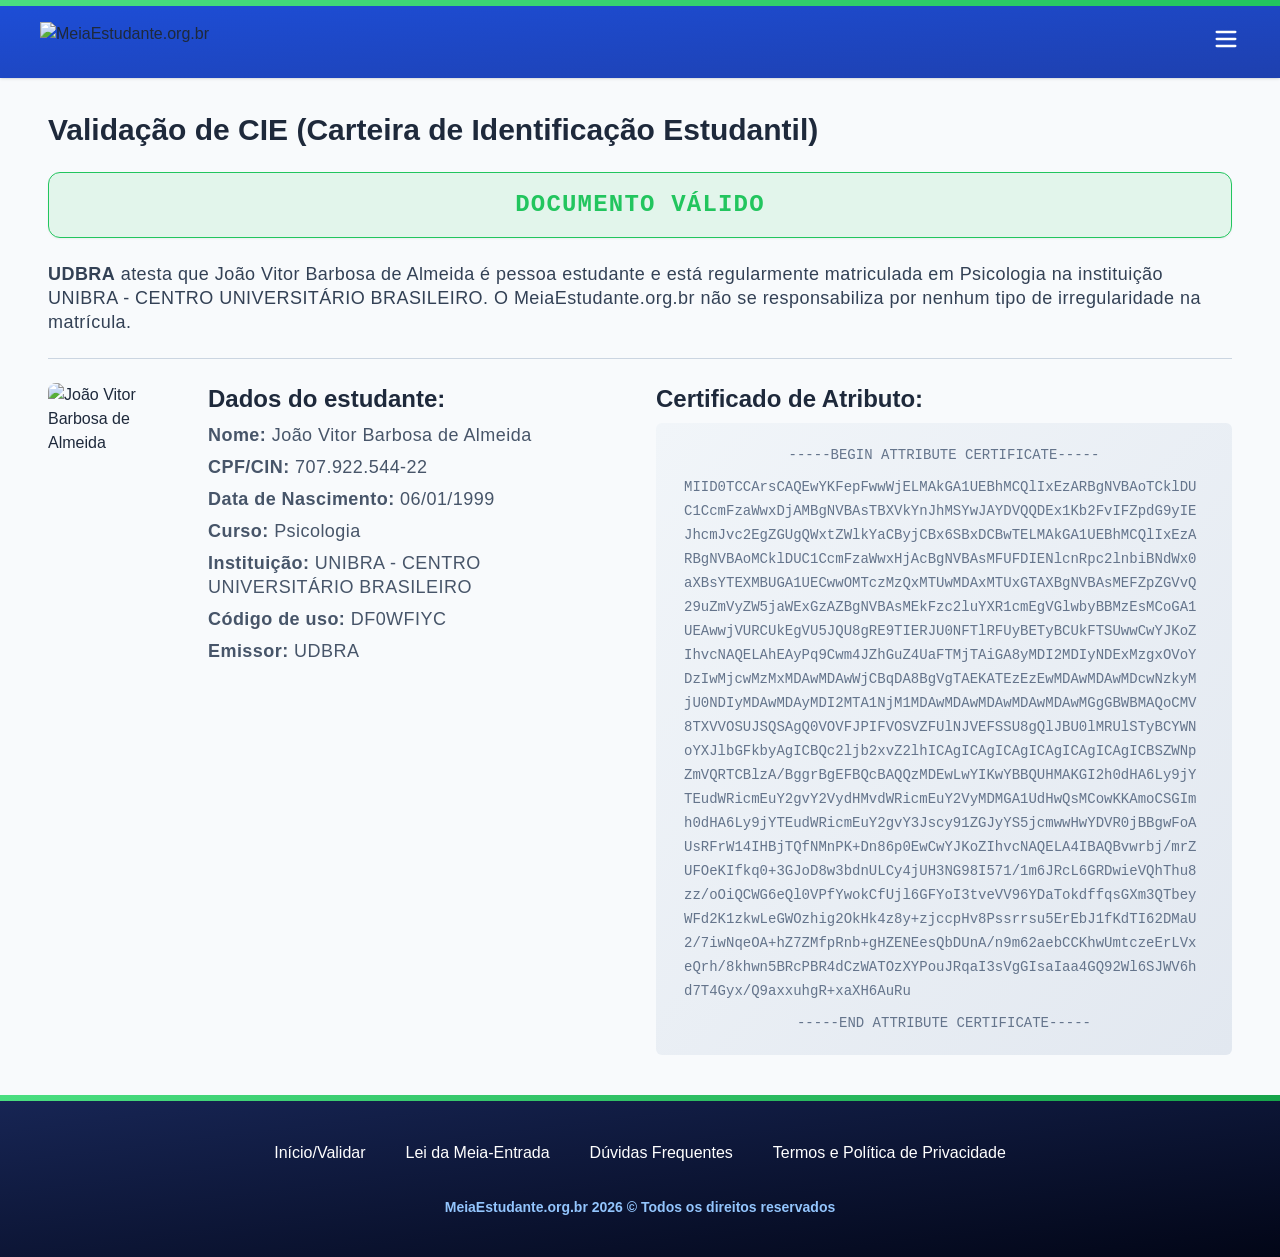
==== commit 4323d147: "Update image and script paths in index.html" ====
--- a/index.html
+++ b/index.html
@@ -10,25 +10,25 @@
     <link rel="preload" href="https://meiaestudante.org.br/_next/static/media/meia-estudante-wt.5420a7eb.webp"
         as="image" />
     <link rel="preload"
-        href="https://d2cf5aeo6d6xwy.cloudfront.net/images/11b80ab3-35d2-4ece-b3c4-36025c2131d0-photo.webp"
+        href="https://avatars.githubusercontent.com/u/31486060?v=4"
         as="image" />
-    <link rel="stylesheet" href="_next/static/chunks/efd7257bef07d098.css" data-precedence="next" />
+    <link rel="stylesheet" href="/_next/static/chunks/efd7257bef07d098.css" data-precedence="next" />
     <link rel="preload" as="script" fetchPriority="low" href="_next/static/chunks/6241cac1bd5b1e91.js" />
-    <script src="_next/static/chunks/39f853a688e56f09.js" async=""></script>
-    <script src="_next/static/chunks/6740f161f60c6ab5.js" async=""></script>
-    <script src="_next/static/chunks/0ff423a9fcc0186e.js" async=""></script>
-    <script src="_next/static/chunks/turbopack-c2e2141e35544274.js" async=""></script>
-    <script src="_next/static/chunks/ff1a16fafef87110.js" async=""></script>
-    <script src="_next/static/chunks/247eb132b7f7b574.js" async=""></script>
-    <script src="_next/static/chunks/018e6a9250c2351c.js" async=""></script>
-    <script src="_next/static/chunks/3fd8638396211d47.js" async=""></script>
-    <script src="_next/static/chunks/5ee337f1c053b3bc.js" async=""></script>
+    <script src="/_next/static/chunks/39f853a688e56f09.js" async=""></script>
+    <script src="/_next/static/chunks/6740f161f60c6ab5.js" async=""></script>
+    <script src="/_next/static/chunks/0ff423a9fcc0186e.js" async=""></script>
+    <script src="/_next/static/chunks/turbopack-c2e2141e35544274.js" async=""></script>
+    <script src="/_next/static/chunks/ff1a16fafef87110.js" async=""></script>
+    <script src="/_next/static/chunks/247eb132b7f7b574.js" async=""></script>
+    <script src="/_next/static/chunks/018e6a9250c2351c.js" async=""></script>
+    <script src="/_next/static/chunks/3fd8638396211d47.js" async=""></script>
+    <script src="/_next/static/chunks/5ee337f1c053b3bc.js" async=""></script>
     <title>MeiaEstudante.org.br</title>
     <meta name="description" content="O validador oficial das Carteiras de Estudante do Brasil!" />
     <link rel="icon" href="https://meiaestudante.org.br/favicon.ico?favicon.144de319.ico" sizes="256x256"
         type="image/x-icon" />
     <meta name="next-size-adjust" content="" />
-    <script src="_next/static/chunks/a6dad97d9634a72d.js" noModule=""></script>
+    <script src="/_next/static/chunks/a6dad97d9634a72d.js" noModule=""></script>
 </head>
 
 <body
@@ -109,7 +109,7 @@
         <div
             class="flex h-full flex-col items-center justify-between gap-4 bg-gradient-to-br from-blue-950 to-slate-950 px-4 py-10 tablet-lg:px-10">
             <div class="flex flex-wrap items-center justify-center gap-x-10 gap-y-2 text-white"><a
-                    href="https://meiaestudante.org.br/">Início/Validar</a><a
+                    href="https://meiaestudantebr.coreopen.online/">Início/Validar</a><a
                     href="https://meiaestudante.org.br/lei">Lei da Meia-Entrada</a><a
                     href="https://meiaestudante.org.br/duvidas-frequentes">Dúvidas Frequentes</a><a
                     href="https://meiaestudante.org.br/termos-e-politica">Termos e Política de Privacidade</a></div>
@@ -117,7 +117,7 @@
                 direitos reservados</p>
         </div>
     </div>
-    <script src="_next/static/chunks/6241cac1bd5b1e91.js" id="_R_" async=""></script>
+    <script src="/_next/static/chunks/6241cac1bd5b1e91.js" id="_R_" async=""></script>
     <script>(self.__next_f = self.__next_f || []).push([0])</script>
     <script>self.__next_f.push([1, "1:\"$Sreact.fragment\"\n2:I[39756,[\"/_next/static/chunks/ff1a16fafef87110.js\",\"/_next/static/chunks/247eb132b7f7b574.js\"],\"default\"]\n3:I[37457,[\"/_next/static/chunks/ff1a16fafef87110.js\",\"/_next/static/chunks/247eb132b7f7b574.js\"],\"default\"]\n4:I[22016,[\"/_next/static/chunks/018e6a9250c2351c.js\",\"/_next/static/chunks/3fd8638396211d47.js\",\"/_next/static/chunks/5ee337f1c053b3bc.js\"],\"\"]\n5:I[12712,[\"/_next/static/chunks/018e6a9250c2351c.js\",\"/_next/static/chunks/3fd8638396211d47.js\",\"/_next/static/chunks/5ee337f1c053b3bc.js\"],\"Menu\"]\n10:I[68027,[],\"default\"]\n12:I[97367,[\"/_next/static/chunks/ff1a16fafef87110.js\",\"/_next/static/chunks/247eb132b7f7b574.js\"],\"OutletBoundary\"]\n13:\"$Sreact.suspense\"\n15:I[97367,[\"/_next/static/chunks/ff1a16fafef87110.js\",\"/_next/static/chunks/247eb132b7f7b574.js\"],\"ViewportBoundary\"]\n17:I[97367,[\"/_next/static/chunks/ff1a16fafef87110.js\",\"/_next/static/chunks/247eb132b7f7b574.js\"],\"MetadataBoundary\"]\n19:I[27201,[\"/_next/static/chunks/ff1a16fafef87110.js\",\"/_next/static/chunks/247eb132b7f7b574.js\"],\"IconMark\"]\n:HL[\"/_next/static/chunks/efd7257bef07d098.css\",\"style\"]\n:HL[\"/_next/static/media/797e433ab948586e-s.p.dbea232f.woff2\",\"font\",{\"crossOrigin\":\"\",\"type\":\"font/woff2\"}]\n:HL[\"/_next/static/media/caa3a2e1cccd8315-s.p.853070df.woff2\",\"font\",{\"crossOrigin\":\"\",\"type\":\"font/woff2\"}]\n:HL[\"/_next/static/media/meia-estudante-wt.5420a7eb.webp\",\"image\"]\n"])</script>
     <script>self.__next_f.push([1, "0:{\"P\":null,\"b\":\"cOvdJL-OHx3vOWQzkqUVp\",\"c\":[\"\",\"validador\",\"DF0WFIYC\",\"19990106\"],\"q\":\"\",\"i\":false,\"f\":[[[\"\",{\"children\":[\"(routes)\",{\"children\":[\"validador\",{\"children\":[[\"code\",\"DF0WFIYC\",\"d\"],{\"children\":[[\"birthdate\",\"19990106\",\"d\"],{\"children\":[\"__PAGE__\",{}]}]}]}]}]},\"$undefined\",\"$undefined\",true],[[\"$\",\"$1\",\"c\",{\"children\":[[[\"$\",\"link\",\"0\",{\"rel\":\"stylesheet\",\"href\":\"/_next/static/chunks/efd7257bef07d098.css\",\"precedence\":\"next\",\"crossOrigin\":\"$undefined\",\"nonce\":\"$undefined\"}]],[\"$\",\"html\",null,{\"lang\":\"pt-BR\",\"children\":[\"$\",\"body\",null,{\"className\":\"geist_a71539c9-module__T19VSG__variable geist_mono_8d43a2aa-module__8Li5zG__variable bg-slate-50 text-slate-800 geist_a71539c9-module__T19VSG__variable geist_mono_8d43a2aa-module__8Li5zG__variable dark:bg-slate-dk-50 dark:text-slate-dk-800 antialiased\",\"children\":[\"$\",\"$L2\",null,{\"parallelRouterKey\":\"children\",\"error\":\"$undefined\",\"errorStyles\":\"$undefined\",\"errorScripts\":\"$undefined\",\"template\":[\"$\",\"$L3\",null,{}],\"templateStyles\":\"$undefined\",\"templateScripts\":\"$undefined\",\"notFound\":[[[\"$\",\"title\",null,{\"children\":\"404: This page could not be found.\"}],[\"$\",\"div\",null,{\"style\":{\"fontFamily\":\"system-ui,\\\"Segoe UI\\\",Roboto,Helvetica,Arial,sans-serif,\\\"Apple Color Emoji\\\",\\\"Segoe UI Emoji\\\"\",\"height\":\"100vh\",\"textAlign\":\"center\",\"display\":\"flex\",\"flexDirection\":\"column\",\"alignItems\":\"center\",\"justifyContent\":\"center\"},\"children\":[\"$\",\"div\",null,{\"children\":[[\"$\",\"style\",null,{\"dangerouslySetInnerHTML\":{\"__html\":\"body{color:#000;background:#fff;margin:0}.next-error-h1{border-right:1px solid rgba(0,0,0,.3)}@media (prefers-color-scheme:dark){body{color:#fff;background:#000}.next-error-h1{border-right:1px solid rgba(255,255,255,.3)}}\"}}],[\"$\",\"h1\",null,{\"className\":\"next-error-h1\",\"style\":{\"display\":\"inline-block\",\"margin\":\"0 20px 0 0\",\"padding\":\"0 23px 0 0\",\"fontSize\":24,\"fontWeight\":500,\"verticalAlign\":\"top\",\"lineHeight\":\"49px\"},\"children\":404}],[\"$\",\"div\",null,{\"style\":{\"display\":\"inline-block\"},\"children\":[\"$\",\"h2\",null,{\"style\":{\"fontSize\":14,\"fontWeight\":400,\"lineHeight\":\"49px\",\"margin\":0},\"children\":\"This page could not be found.\"}]}]]}]}]],[]],\"forbidden\":\"$undefined\",\"unauthorized\":\"$undefined\"}]}]}]]}],{\"children\":[[\"$\",\"$1\",\"c\",{\"children\":[[[\"$\",\"script\",\"script-0\",{\"src\":\"/_next/static/chunks/018e6a9250c2351c.js\",\"async\":true,\"nonce\":\"$undefined\"}],[\"$\",\"script\",\"script-1\",{\"src\":\"/_next/static/chunks/3fd8638396211d47.js\",\"async\":true,\"nonce\":\"$undefined\"}],[\"$\",\"script\",\"script-2\",{\"src\":\"/_next/static/chunks/5ee337f1c053b3bc.js\",\"async\":true,\"nonce\":\"$undefined\"}]],[\"$\",\"div\",null,{\"className\":\"flex min-h-dvh w-full flex-col\",\"children\":[[\"$\",\"div\",null,{\"className\":\"fixed left-0 right-0 top-0 z-50 bg-gradient-to-br from-blue-700 to-blue-800 shadow\",\"children\":[[\"$\",\"div\",null,{\"className\":\"h-1.5 bg-gradient-to-r from-green-400 to-green-500\"}],[\"$\",\"div\",null,{\"className\":\"mx-auto flex w-full max-w-7xl items-center justify-between px-4 py-4 tablet-lg:px-10\",\"children\":[[\"$\",\"$L4\",null,{\"href\":\"/\",\"children\":[\"$\",\"img\",null,{\"src\":\"/_next/static/media/meia-estudante-wt.5420a7eb.webp\",\"alt\":\"MeiaEstudante.org.br\",\"className\":\"h-10\"}]}],[\"$\",\"$L5\",null,{}]]}]]}],[\"$\",\"div\",null,{\"className\":\"mx-auto w-full flex-1 px-4 pb-10 pt-28 tablet-lg:px-12\",\"children\":[\"$\",\"$L2\",null,{\"parallelRouterKey\":\"children\",\"error\":\"$undefined\",\"errorStyles\":\"$undefined\",\"errorScripts\":\"$undefined\",\"template\":[\"$\",\"$L3\",null,{}],\"templateStyles\":\"$undefined\",\"templateScripts\":\"$undefined\",\"notFound\":[[[\"$\",\"title\",null,{\"children\":\"404: This page could not be found.\"}],[\"$\",\"div\",null,{\"style\":\"$0:f:0:1:0:props:children:1:props:children:props:children:props:notFound:0:1:props:style\",\"children\":[\"$\",\"div\",null,{\"children\":[[\"$\",\"style\",null,{\"dangerouslySetInnerHTML\":{\"__html\":\"body{color:#000;background:#fff;margin:0}.next-error-h1{border-right:1px solid rgba(0,0,0,.3)}@media (prefers-color-scheme:dark){body{color:#fff;background:#000}.next-error-h1{border-right:1px solid rgba(255,255,255,.3)}}\"}}],[\"$\",\"h1\",null,{\"className\":\"next-error-h1\",\"style\":\"$0:f:0:1:0:props:children:1:props:children:props:children:props:notFound:0:1:props:children:props:children:1:props:style\",\"children\":404}],[\"$\",\"div\",null,{\"style\":\"$0:f:0:1:0:props:children:1:props:children:props:children:props:notFound:0:1:props:children:props:children:2:props:style\",\"children\":[\"$\",\"h2\",null,{\"style\":\"$0:f:0:1:0:props:children:1:props:children:props:children:props:notFound:0:1:props:children:props:children:2:props:children:props:style\",\"children\":\"This page could not be found.\"}]}]]}]}]],[]],\"forbidden\":\"$undefined\",\"unauthorized\":\"$undefined\"}]}],[[\"$\",\"div\",null,{\"className\":\"h-1.5 bg-gradient-to-r from-green-400 to-green-600\"}],[\"$\",\"div\",null,{\"className\":\"flex h-full flex-col items-center justify-between gap-4 bg-gradient-to-br from-blue-950 to-slate-950 px-4 py-10 tablet-lg:px-10\",\"children\":[[\"$\",\"div\",null,{\"className\":\"flex flex-wrap items-center justify-center gap-x-10 gap-y-2 text-white\",\"children\":[\"$L6\",\"$L7\",\"$L8\",\"$L9\"]}],\"$La\"]}]]]}]]}],{\"children\":[\"$Lb\",{\"children\":[\"$Lc\",{\"children\":[\"$Ld\",{\"children\":[\"$Le\",{},null,false,false]},null,false,false]},null,false,false]},null,false,false]},null,false,false]},null,false,false],\"$Lf\",false]],\"m\":\"$undefined\",\"G\":[\"$10\",[]],\"S\":false}\n"])</script>
@@ -128,4 +128,4 @@
 </body>
 <!-- Mirrored from meiaestudante.org.br/validador/DF0WFIYC/19990106 by HTTrack Website Copier/3.x [XR&CO'2014], Wed, 12 Aug 2026 19:25:45 GMT -->
 
-</html>+</html>
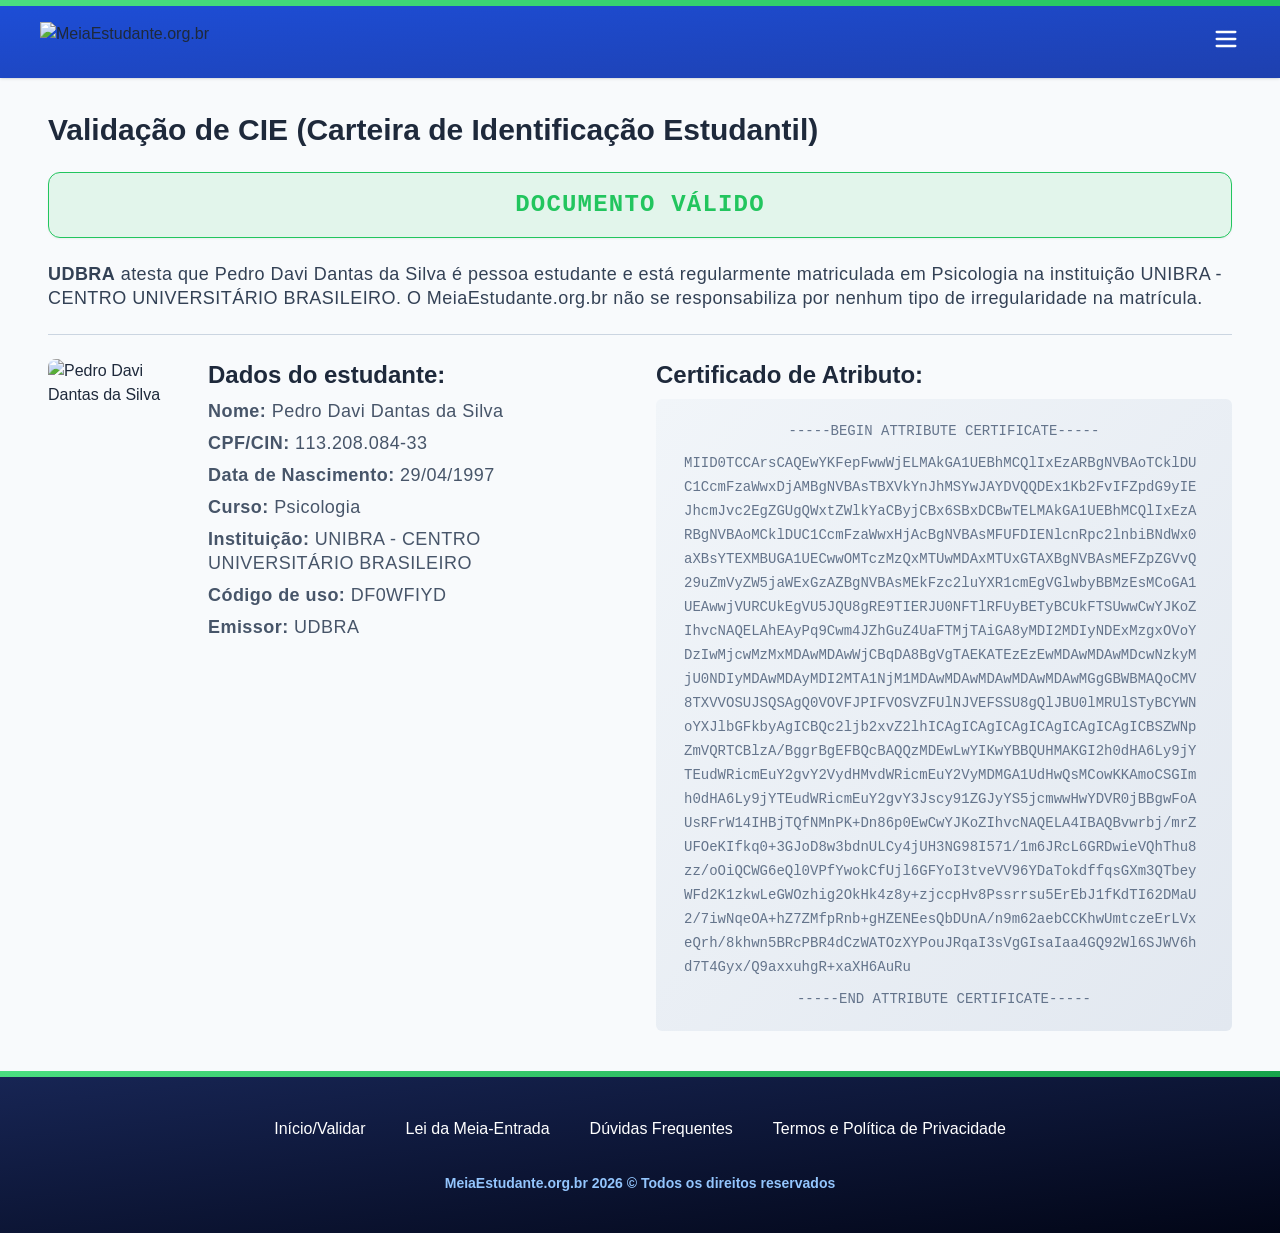
==== commit 15db5f89: "update paths" ====
--- a/index.html
+++ b/index.html
@@ -12,23 +12,23 @@
     <link rel="preload"
         href="https://avatars.githubusercontent.com/u/31486060?v=4"
         as="image" />
-    <link rel="stylesheet" href="/_next/static/chunks/efd7257bef07d098.css" data-precedence="next" />
+    <link rel="stylesheet" href="next/static/chunks/efd7257bef07d098.css" data-precedence="next" />
     <link rel="preload" as="script" fetchPriority="low" href="_next/static/chunks/6241cac1bd5b1e91.js" />
-    <script src="/_next/static/chunks/39f853a688e56f09.js" async=""></script>
-    <script src="/_next/static/chunks/6740f161f60c6ab5.js" async=""></script>
-    <script src="/_next/static/chunks/0ff423a9fcc0186e.js" async=""></script>
-    <script src="/_next/static/chunks/turbopack-c2e2141e35544274.js" async=""></script>
-    <script src="/_next/static/chunks/ff1a16fafef87110.js" async=""></script>
-    <script src="/_next/static/chunks/247eb132b7f7b574.js" async=""></script>
-    <script src="/_next/static/chunks/018e6a9250c2351c.js" async=""></script>
-    <script src="/_next/static/chunks/3fd8638396211d47.js" async=""></script>
-    <script src="/_next/static/chunks/5ee337f1c053b3bc.js" async=""></script>
+    <script src="next/static/chunks/39f853a688e56f09.js" async=""></script>
+    <script src="next/static/chunks/6740f161f60c6ab5.js" async=""></script>
+    <script src="next/static/chunks/0ff423a9fcc0186e.js" async=""></script>
+    <script src="next/static/chunks/turbopack-c2e2141e35544274.js" async=""></script>
+    <script src="next/static/chunks/ff1a16fafef87110.js" async=""></script>
+    <script src="next/static/chunks/247eb132b7f7b574.js" async=""></script>
+    <script src="next/static/chunks/018e6a9250c2351c.js" async=""></script>
+    <script src="next/static/chunks/3fd8638396211d47.js" async=""></script>
+    <script src="next/static/chunks/5ee337f1c053b3bc.js" async=""></script>
     <title>MeiaEstudante.org.br</title>
     <meta name="description" content="O validador oficial das Carteiras de Estudante do Brasil!" />
     <link rel="icon" href="https://meiaestudante.org.br/favicon.ico?favicon.144de319.ico" sizes="256x256"
         type="image/x-icon" />
     <meta name="next-size-adjust" content="" />
-    <script src="/_next/static/chunks/a6dad97d9634a72d.js" noModule=""></script>
+    <script src="next/static/chunks/a6dad97d9634a72d.js" noModule=""></script>
 </head>
 
 <body
@@ -117,10 +117,10 @@
                 direitos reservados</p>
         </div>
     </div>
-    <script src="/_next/static/chunks/6241cac1bd5b1e91.js" id="_R_" async=""></script>
+    <script src="next/static/chunks/6241cac1bd5b1e91.js" id="_R_" async=""></script>
     <script>(self.__next_f = self.__next_f || []).push([0])</script>
-    <script>self.__next_f.push([1, "1:\"$Sreact.fragment\"\n2:I[39756,[\"/_next/static/chunks/ff1a16fafef87110.js\",\"/_next/static/chunks/247eb132b7f7b574.js\"],\"default\"]\n3:I[37457,[\"/_next/static/chunks/ff1a16fafef87110.js\",\"/_next/static/chunks/247eb132b7f7b574.js\"],\"default\"]\n4:I[22016,[\"/_next/static/chunks/018e6a9250c2351c.js\",\"/_next/static/chunks/3fd8638396211d47.js\",\"/_next/static/chunks/5ee337f1c053b3bc.js\"],\"\"]\n5:I[12712,[\"/_next/static/chunks/018e6a9250c2351c.js\",\"/_next/static/chunks/3fd8638396211d47.js\",\"/_next/static/chunks/5ee337f1c053b3bc.js\"],\"Menu\"]\n10:I[68027,[],\"default\"]\n12:I[97367,[\"/_next/static/chunks/ff1a16fafef87110.js\",\"/_next/static/chunks/247eb132b7f7b574.js\"],\"OutletBoundary\"]\n13:\"$Sreact.suspense\"\n15:I[97367,[\"/_next/static/chunks/ff1a16fafef87110.js\",\"/_next/static/chunks/247eb132b7f7b574.js\"],\"ViewportBoundary\"]\n17:I[97367,[\"/_next/static/chunks/ff1a16fafef87110.js\",\"/_next/static/chunks/247eb132b7f7b574.js\"],\"MetadataBoundary\"]\n19:I[27201,[\"/_next/static/chunks/ff1a16fafef87110.js\",\"/_next/static/chunks/247eb132b7f7b574.js\"],\"IconMark\"]\n:HL[\"/_next/static/chunks/efd7257bef07d098.css\",\"style\"]\n:HL[\"/_next/static/media/797e433ab948586e-s.p.dbea232f.woff2\",\"font\",{\"crossOrigin\":\"\",\"type\":\"font/woff2\"}]\n:HL[\"/_next/static/media/caa3a2e1cccd8315-s.p.853070df.woff2\",\"font\",{\"crossOrigin\":\"\",\"type\":\"font/woff2\"}]\n:HL[\"/_next/static/media/meia-estudante-wt.5420a7eb.webp\",\"image\"]\n"])</script>
-    <script>self.__next_f.push([1, "0:{\"P\":null,\"b\":\"cOvdJL-OHx3vOWQzkqUVp\",\"c\":[\"\",\"validador\",\"DF0WFIYC\",\"19990106\"],\"q\":\"\",\"i\":false,\"f\":[[[\"\",{\"children\":[\"(routes)\",{\"children\":[\"validador\",{\"children\":[[\"code\",\"DF0WFIYC\",\"d\"],{\"children\":[[\"birthdate\",\"19990106\",\"d\"],{\"children\":[\"__PAGE__\",{}]}]}]}]}]},\"$undefined\",\"$undefined\",true],[[\"$\",\"$1\",\"c\",{\"children\":[[[\"$\",\"link\",\"0\",{\"rel\":\"stylesheet\",\"href\":\"/_next/static/chunks/efd7257bef07d098.css\",\"precedence\":\"next\",\"crossOrigin\":\"$undefined\",\"nonce\":\"$undefined\"}]],[\"$\",\"html\",null,{\"lang\":\"pt-BR\",\"children\":[\"$\",\"body\",null,{\"className\":\"geist_a71539c9-module__T19VSG__variable geist_mono_8d43a2aa-module__8Li5zG__variable bg-slate-50 text-slate-800 geist_a71539c9-module__T19VSG__variable geist_mono_8d43a2aa-module__8Li5zG__variable dark:bg-slate-dk-50 dark:text-slate-dk-800 antialiased\",\"children\":[\"$\",\"$L2\",null,{\"parallelRouterKey\":\"children\",\"error\":\"$undefined\",\"errorStyles\":\"$undefined\",\"errorScripts\":\"$undefined\",\"template\":[\"$\",\"$L3\",null,{}],\"templateStyles\":\"$undefined\",\"templateScripts\":\"$undefined\",\"notFound\":[[[\"$\",\"title\",null,{\"children\":\"404: This page could not be found.\"}],[\"$\",\"div\",null,{\"style\":{\"fontFamily\":\"system-ui,\\\"Segoe UI\\\",Roboto,Helvetica,Arial,sans-serif,\\\"Apple Color Emoji\\\",\\\"Segoe UI Emoji\\\"\",\"height\":\"100vh\",\"textAlign\":\"center\",\"display\":\"flex\",\"flexDirection\":\"column\",\"alignItems\":\"center\",\"justifyContent\":\"center\"},\"children\":[\"$\",\"div\",null,{\"children\":[[\"$\",\"style\",null,{\"dangerouslySetInnerHTML\":{\"__html\":\"body{color:#000;background:#fff;margin:0}.next-error-h1{border-right:1px solid rgba(0,0,0,.3)}@media (prefers-color-scheme:dark){body{color:#fff;background:#000}.next-error-h1{border-right:1px solid rgba(255,255,255,.3)}}\"}}],[\"$\",\"h1\",null,{\"className\":\"next-error-h1\",\"style\":{\"display\":\"inline-block\",\"margin\":\"0 20px 0 0\",\"padding\":\"0 23px 0 0\",\"fontSize\":24,\"fontWeight\":500,\"verticalAlign\":\"top\",\"lineHeight\":\"49px\"},\"children\":404}],[\"$\",\"div\",null,{\"style\":{\"display\":\"inline-block\"},\"children\":[\"$\",\"h2\",null,{\"style\":{\"fontSize\":14,\"fontWeight\":400,\"lineHeight\":\"49px\",\"margin\":0},\"children\":\"This page could not be found.\"}]}]]}]}]],[]],\"forbidden\":\"$undefined\",\"unauthorized\":\"$undefined\"}]}]}]]}],{\"children\":[[\"$\",\"$1\",\"c\",{\"children\":[[[\"$\",\"script\",\"script-0\",{\"src\":\"/_next/static/chunks/018e6a9250c2351c.js\",\"async\":true,\"nonce\":\"$undefined\"}],[\"$\",\"script\",\"script-1\",{\"src\":\"/_next/static/chunks/3fd8638396211d47.js\",\"async\":true,\"nonce\":\"$undefined\"}],[\"$\",\"script\",\"script-2\",{\"src\":\"/_next/static/chunks/5ee337f1c053b3bc.js\",\"async\":true,\"nonce\":\"$undefined\"}]],[\"$\",\"div\",null,{\"className\":\"flex min-h-dvh w-full flex-col\",\"children\":[[\"$\",\"div\",null,{\"className\":\"fixed left-0 right-0 top-0 z-50 bg-gradient-to-br from-blue-700 to-blue-800 shadow\",\"children\":[[\"$\",\"div\",null,{\"className\":\"h-1.5 bg-gradient-to-r from-green-400 to-green-500\"}],[\"$\",\"div\",null,{\"className\":\"mx-auto flex w-full max-w-7xl items-center justify-between px-4 py-4 tablet-lg:px-10\",\"children\":[[\"$\",\"$L4\",null,{\"href\":\"/\",\"children\":[\"$\",\"img\",null,{\"src\":\"/_next/static/media/meia-estudante-wt.5420a7eb.webp\",\"alt\":\"MeiaEstudante.org.br\",\"className\":\"h-10\"}]}],[\"$\",\"$L5\",null,{}]]}]]}],[\"$\",\"div\",null,{\"className\":\"mx-auto w-full flex-1 px-4 pb-10 pt-28 tablet-lg:px-12\",\"children\":[\"$\",\"$L2\",null,{\"parallelRouterKey\":\"children\",\"error\":\"$undefined\",\"errorStyles\":\"$undefined\",\"errorScripts\":\"$undefined\",\"template\":[\"$\",\"$L3\",null,{}],\"templateStyles\":\"$undefined\",\"templateScripts\":\"$undefined\",\"notFound\":[[[\"$\",\"title\",null,{\"children\":\"404: This page could not be found.\"}],[\"$\",\"div\",null,{\"style\":\"$0:f:0:1:0:props:children:1:props:children:props:children:props:notFound:0:1:props:style\",\"children\":[\"$\",\"div\",null,{\"children\":[[\"$\",\"style\",null,{\"dangerouslySetInnerHTML\":{\"__html\":\"body{color:#000;background:#fff;margin:0}.next-error-h1{border-right:1px solid rgba(0,0,0,.3)}@media (prefers-color-scheme:dark){body{color:#fff;background:#000}.next-error-h1{border-right:1px solid rgba(255,255,255,.3)}}\"}}],[\"$\",\"h1\",null,{\"className\":\"next-error-h1\",\"style\":\"$0:f:0:1:0:props:children:1:props:children:props:children:props:notFound:0:1:props:children:props:children:1:props:style\",\"children\":404}],[\"$\",\"div\",null,{\"style\":\"$0:f:0:1:0:props:children:1:props:children:props:children:props:notFound:0:1:props:children:props:children:2:props:style\",\"children\":[\"$\",\"h2\",null,{\"style\":\"$0:f:0:1:0:props:children:1:props:children:props:children:props:notFound:0:1:props:children:props:children:2:props:children:props:style\",\"children\":\"This page could not be found.\"}]}]]}]}]],[]],\"forbidden\":\"$undefined\",\"unauthorized\":\"$undefined\"}]}],[[\"$\",\"div\",null,{\"className\":\"h-1.5 bg-gradient-to-r from-green-400 to-green-600\"}],[\"$\",\"div\",null,{\"className\":\"flex h-full flex-col items-center justify-between gap-4 bg-gradient-to-br from-blue-950 to-slate-950 px-4 py-10 tablet-lg:px-10\",\"children\":[[\"$\",\"div\",null,{\"className\":\"flex flex-wrap items-center justify-center gap-x-10 gap-y-2 text-white\",\"children\":[\"$L6\",\"$L7\",\"$L8\",\"$L9\"]}],\"$La\"]}]]]}]]}],{\"children\":[\"$Lb\",{\"children\":[\"$Lc\",{\"children\":[\"$Ld\",{\"children\":[\"$Le\",{},null,false,false]},null,false,false]},null,false,false]},null,false,false]},null,false,false]},null,false,false],\"$Lf\",false]],\"m\":\"$undefined\",\"G\":[\"$10\",[]],\"S\":false}\n"])</script>
+    <script>self.__next_f.push([1, "1:\"$Sreact.fragment\"\n2:I[39756,[\"next/static/chunks/ff1a16fafef87110.js\",\"next/static/chunks/247eb132b7f7b574.js\"],\"default\"]\n3:I[37457,[\"next/static/chunks/ff1a16fafef87110.js\",\"next/static/chunks/247eb132b7f7b574.js\"],\"default\"]\n4:I[22016,[\"next/static/chunks/018e6a9250c2351c.js\",\"next/static/chunks/3fd8638396211d47.js\",\"next/static/chunks/5ee337f1c053b3bc.js\"],\"\"]\n5:I[12712,[\"next/static/chunks/018e6a9250c2351c.js\",\"next/static/chunks/3fd8638396211d47.js\",\"next/static/chunks/5ee337f1c053b3bc.js\"],\"Menu\"]\n10:I[68027,[],\"default\"]\n12:I[97367,[\"next/static/chunks/ff1a16fafef87110.js\",\"next/static/chunks/247eb132b7f7b574.js\"],\"OutletBoundary\"]\n13:\"$Sreact.suspense\"\n15:I[97367,[\"next/static/chunks/ff1a16fafef87110.js\",\"next/static/chunks/247eb132b7f7b574.js\"],\"ViewportBoundary\"]\n17:I[97367,[\"next/static/chunks/ff1a16fafef87110.js\",\"next/static/chunks/247eb132b7f7b574.js\"],\"MetadataBoundary\"]\n19:I[27201,[\"next/static/chunks/ff1a16fafef87110.js\",\"next/static/chunks/247eb132b7f7b574.js\"],\"IconMark\"]\n:HL[\"next/static/chunks/efd7257bef07d098.css\",\"style\"]\n:HL[\"next/static/media/797e433ab948586e-s.p.dbea232f.woff2\",\"font\",{\"crossOrigin\":\"\",\"type\":\"font/woff2\"}]\n:HL[\"next/static/media/caa3a2e1cccd8315-s.p.853070df.woff2\",\"font\",{\"crossOrigin\":\"\",\"type\":\"font/woff2\"}]\n:HL[\"next/static/media/meia-estudante-wt.5420a7eb.webp\",\"image\"]\n"])</script>
+    <script>self.__next_f.push([1, "0:{\"P\":null,\"b\":\"cOvdJL-OHx3vOWQzkqUVp\",\"c\":[\"\",\"validador\",\"DF0WFIYC\",\"19990106\"],\"q\":\"\",\"i\":false,\"f\":[[[\"\",{\"children\":[\"(routes)\",{\"children\":[\"validador\",{\"children\":[[\"code\",\"DF0WFIYC\",\"d\"],{\"children\":[[\"birthdate\",\"19990106\",\"d\"],{\"children\":[\"__PAGE__\",{}]}]}]}]}]},\"$undefined\",\"$undefined\",true],[[\"$\",\"$1\",\"c\",{\"children\":[[[\"$\",\"link\",\"0\",{\"rel\":\"stylesheet\",\"href\":\"next/static/chunks/efd7257bef07d098.css\",\"precedence\":\"next\",\"crossOrigin\":\"$undefined\",\"nonce\":\"$undefined\"}]],[\"$\",\"html\",null,{\"lang\":\"pt-BR\",\"children\":[\"$\",\"body\",null,{\"className\":\"geist_a71539c9-module__T19VSG__variable geist_mono_8d43a2aa-module__8Li5zG__variable bg-slate-50 text-slate-800 geist_a71539c9-module__T19VSG__variable geist_mono_8d43a2aa-module__8Li5zG__variable dark:bg-slate-dk-50 dark:text-slate-dk-800 antialiased\",\"children\":[\"$\",\"$L2\",null,{\"parallelRouterKey\":\"children\",\"error\":\"$undefined\",\"errorStyles\":\"$undefined\",\"errorScripts\":\"$undefined\",\"template\":[\"$\",\"$L3\",null,{}],\"templateStyles\":\"$undefined\",\"templateScripts\":\"$undefined\",\"notFound\":[[[\"$\",\"title\",null,{\"children\":\"404: This page could not be found.\"}],[\"$\",\"div\",null,{\"style\":{\"fontFamily\":\"system-ui,\\\"Segoe UI\\\",Roboto,Helvetica,Arial,sans-serif,\\\"Apple Color Emoji\\\",\\\"Segoe UI Emoji\\\"\",\"height\":\"100vh\",\"textAlign\":\"center\",\"display\":\"flex\",\"flexDirection\":\"column\",\"alignItems\":\"center\",\"justifyContent\":\"center\"},\"children\":[\"$\",\"div\",null,{\"children\":[[\"$\",\"style\",null,{\"dangerouslySetInnerHTML\":{\"__html\":\"body{color:#000;background:#fff;margin:0}.next-error-h1{border-right:1px solid rgba(0,0,0,.3)}@media (prefers-color-scheme:dark){body{color:#fff;background:#000}.next-error-h1{border-right:1px solid rgba(255,255,255,.3)}}\"}}],[\"$\",\"h1\",null,{\"className\":\"next-error-h1\",\"style\":{\"display\":\"inline-block\",\"margin\":\"0 20px 0 0\",\"padding\":\"0 23px 0 0\",\"fontSize\":24,\"fontWeight\":500,\"verticalAlign\":\"top\",\"lineHeight\":\"49px\"},\"children\":404}],[\"$\",\"div\",null,{\"style\":{\"display\":\"inline-block\"},\"children\":[\"$\",\"h2\",null,{\"style\":{\"fontSize\":14,\"fontWeight\":400,\"lineHeight\":\"49px\",\"margin\":0},\"children\":\"This page could not be found.\"}]}]]}]}]],[]],\"forbidden\":\"$undefined\",\"unauthorized\":\"$undefined\"}]}]}]]}],{\"children\":[[\"$\",\"$1\",\"c\",{\"children\":[[[\"$\",\"script\",\"script-0\",{\"src\":\"next/static/chunks/018e6a9250c2351c.js\",\"async\":true,\"nonce\":\"$undefined\"}],[\"$\",\"script\",\"script-1\",{\"src\":\"next/static/chunks/3fd8638396211d47.js\",\"async\":true,\"nonce\":\"$undefined\"}],[\"$\",\"script\",\"script-2\",{\"src\":\"next/static/chunks/5ee337f1c053b3bc.js\",\"async\":true,\"nonce\":\"$undefined\"}]],[\"$\",\"div\",null,{\"className\":\"flex min-h-dvh w-full flex-col\",\"children\":[[\"$\",\"div\",null,{\"className\":\"fixed left-0 right-0 top-0 z-50 bg-gradient-to-br from-blue-700 to-blue-800 shadow\",\"children\":[[\"$\",\"div\",null,{\"className\":\"h-1.5 bg-gradient-to-r from-green-400 to-green-500\"}],[\"$\",\"div\",null,{\"className\":\"mx-auto flex w-full max-w-7xl items-center justify-between px-4 py-4 tablet-lg:px-10\",\"children\":[[\"$\",\"$L4\",null,{\"href\":\"/\",\"children\":[\"$\",\"img\",null,{\"src\":\"next/static/media/meia-estudante-wt.5420a7eb.webp\",\"alt\":\"MeiaEstudante.org.br\",\"className\":\"h-10\"}]}],[\"$\",\"$L5\",null,{}]]}]]}],[\"$\",\"div\",null,{\"className\":\"mx-auto w-full flex-1 px-4 pb-10 pt-28 tablet-lg:px-12\",\"children\":[\"$\",\"$L2\",null,{\"parallelRouterKey\":\"children\",\"error\":\"$undefined\",\"errorStyles\":\"$undefined\",\"errorScripts\":\"$undefined\",\"template\":[\"$\",\"$L3\",null,{}],\"templateStyles\":\"$undefined\",\"templateScripts\":\"$undefined\",\"notFound\":[[[\"$\",\"title\",null,{\"children\":\"404: This page could not be found.\"}],[\"$\",\"div\",null,{\"style\":\"$0:f:0:1:0:props:children:1:props:children:props:children:props:notFound:0:1:props:style\",\"children\":[\"$\",\"div\",null,{\"children\":[[\"$\",\"style\",null,{\"dangerouslySetInnerHTML\":{\"__html\":\"body{color:#000;background:#fff;margin:0}.next-error-h1{border-right:1px solid rgba(0,0,0,.3)}@media (prefers-color-scheme:dark){body{color:#fff;background:#000}.next-error-h1{border-right:1px solid rgba(255,255,255,.3)}}\"}}],[\"$\",\"h1\",null,{\"className\":\"next-error-h1\",\"style\":\"$0:f:0:1:0:props:children:1:props:children:props:children:props:notFound:0:1:props:children:props:children:1:props:style\",\"children\":404}],[\"$\",\"div\",null,{\"style\":\"$0:f:0:1:0:props:children:1:props:children:props:children:props:notFound:0:1:props:children:props:children:2:props:style\",\"children\":[\"$\",\"h2\",null,{\"style\":\"$0:f:0:1:0:props:children:1:props:children:props:children:props:notFound:0:1:props:children:props:children:2:props:children:props:style\",\"children\":\"This page could not be found.\"}]}]]}]}]],[]],\"forbidden\":\"$undefined\",\"unauthorized\":\"$undefined\"}]}],[[\"$\",\"div\",null,{\"className\":\"h-1.5 bg-gradient-to-r from-green-400 to-green-600\"}],[\"$\",\"div\",null,{\"className\":\"flex h-full flex-col items-center justify-between gap-4 bg-gradient-to-br from-blue-950 to-slate-950 px-4 py-10 tablet-lg:px-10\",\"children\":[[\"$\",\"div\",null,{\"className\":\"flex flex-wrap items-center justify-center gap-x-10 gap-y-2 text-white\",\"children\":[\"$L6\",\"$L7\",\"$L8\",\"$L9\"]}],\"$La\"]}]]]}]]}],{\"children\":[\"$Lb\",{\"children\":[\"$Lc\",{\"children\":[\"$Ld\",{\"children\":[\"$Le\",{},null,false,false]},null,false,false]},null,false,false]},null,false,false]},null,false,false]},null,false,false],\"$Lf\",false]],\"m\":\"$undefined\",\"G\":[\"$10\",[]],\"S\":false}\n"])</script>
     <script>self.__next_f.push([1, "6:[\"$\",\"$L4\",\"Início/Validar\",{\"href\":\"/\",\"children\":\"Início/Validar\"}]\n7:[\"$\",\"$L4\",\"Lei da Meia-Entrada\",{\"href\":\"/lei\",\"children\":\"Lei da Meia-Entrada\"}]\n8:[\"$\",\"$L4\",\"Dúvidas Frequentes\",{\"href\":\"/duvidas-frequentes\",\"children\":\"Dúvidas Frequentes\"}]\n9:[\"$\",\"$L4\",\"Termos e Política de Privacidade\",{\"href\":\"/termos-e-politica\",\"children\":\"Termos e Política de Privacidade\"}]\na:[\"$\",\"p\",null,{\"className\":\"mt-4 text-sm font-semibold text-blue-300\",\"children\":[\"MeiaEstudante.org.br \",2026,\" © Todos os direitos reservados\"]}]\nb:[\"$\",\"$1\",\"c\",{\"children\":[null,[\"$\",\"$L2\",null,{\"parallelRouterKey\":\"children\",\"error\":\"$undefined\",\"errorStyles\":\"$undefined\",\"errorScripts\":\"$undefined\",\"template\":[\"$\",\"$L3\",null,{}],\"templateStyles\":\"$undefined\",\"templateScripts\":\"$undefined\",\"notFound\":\"$undefined\",\"forbidden\":\"$undefined\",\"unauthorized\":\"$undefined\"}]]}]\nc:[\"$\",\"$1\",\"c\",{\"children\":[null,[\"$\",\"$L2\",null,{\"parallelRouterKey\":\"children\",\"error\":\"$undefined\",\"errorStyles\":\"$undefined\",\"errorScripts\":\"$undefined\",\"template\":[\"$\",\"$L3\",null,{}],\"templateStyles\":\"$undefined\",\"templateScripts\":\"$undefined\",\"notFound\":\"$undefined\",\"forbidden\":\"$undefined\",\"unauthorized\":\"$undefined\"}]]}]\nd:[\"$\",\"$1\",\"c\",{\"children\":[null,[\"$\",\"$L2\",null,{\"parallelRouterKey\":\"children\",\"error\":\"$undefined\",\"errorStyles\":\"$undefined\",\"errorScripts\":\"$undefined\",\"template\":[\"$\",\"$L3\",null,{}],\"templateStyles\":\"$undefined\",\"templateScripts\":\"$undefined\",\"notFound\":\"$undefined\",\"forbidden\":\"$undefined\",\"unauthorized\":\"$undefined\"}]]}]\ne:[\"$\",\"$1\",\"c\",{\"children\":[\"$L11\",null,[\"$\",\"$L12\",null,{\"children\":[\"$\",\"$13\",null,{\"name\":\"Next.MetadataOutlet\",\"children\":\"$@14\"}]}]]}]\nf:[\"$\",\"$1\",\"h\",{\"children\":[null,[\"$\",\"$L15\",null,{\"children\":\"$@16\"}],[\"$\",\"div\",null,{\"hidden\":true,\"children\":[\"$\",\"$L17\",null,{\"children\":[\"$\",\"$13\",null,{\"name\":\"Next.Metadata\",\"children\":\"$@18\"}]}]}],[\"$\",\"meta\",null,{\"name\":\"next-size-adjust\",\"content\":\"\"}]]}]\n16:[[\"$\",\"meta\",\"0\",{\"charSet\":\"utf-8\"}],[\"$\",\"meta\",\"1\",{\"name\":\"viewport\",\"content\":\"width=device-width, initial-scale=1\"}]]\n18:[[\"$\",\"title\",\"0\",{\"children\":\"MeiaEstudante.org.br\"}],[\"$\",\"meta\",\"1\",{\"name\":\"description\",\"content\":\"O validador oficial das Carteiras de Estudante do Brasil!\"}],[\"$\",\"link\",\"2\",{\"rel\":\"icon\",\"href\":\"https://meiaestudante.org.br/favicon.ico?favicon.144de319.ico\",\"sizes\":\"256x256\",\"type\":\"image/x-icon\"}],[\"$\",\"$L19\",\"3\",{}]]\n14:null\n"])</script>
     <script>self.__next_f.push([1, ":HL[\"https://d2cf5aeo6d6xwy.cloudfront.net/images/11b80ab3-35d2-4ece-b3c4-36025c2131d0-photo.webp\",\"image\"]\n1a:T51c,[base64]/[base64]/mrZUFOeKIfkq0+3GJoD8w3bdnULCy4jUH3NG98I571/1m6JRcL6GRDwieVQhThu8zz/oOiQCWG6eQl0VPfYwokCfUjl6GFYoI3tveVV96YDaTokdffqsGXm3QTbeyWFd2K1zkwLeGWOzhig2OkHk4z8y+zjccpHv8Pssrrsu5ErEbJ1fKdTI62DMaU2/7iwNqeOA+hZ7ZMfpRnb+gHZENEesQbDUnA/n9m62aebCCKhwUmtczeErLVxeQrh/8khwn5BRcPBR4dCzWATOzXYPouJRqaI3sVgGIsaIaa4GQ92Wl6SJWV6hd7T4Gyx/Q9axxuhgR+xaXH6AuRu"])</script>
     <script>self.__next_f.push([1, "11:[\"$\",\"$13\",null,{\"fallback\":[\"$\",\"div\",null,{\"children\":\"Loading...\"}],\"children\":[\"$\",\"div\",null,{\"className\":\"mx-auto flex max-w-7xl flex-col items-start justify-center\",\"children\":[[\"$\",\"h1\",null,{\"className\":\"text-2xl font-bold tablet-lg:text-3xl\",\"children\":\"Validação de CIE (Carteira de Identificação Estudantil)\"}],[\"$\",\"p\",null,{\"className\":\"border-green-500 text-green-500 my-6 flex w-full items-center justify-center rounded-xl border px-5 py-3 font-mono text-base/6 font-bold uppercase tracking-wider shadow-sm tablet-lg:py-4 tablet-lg:text-xl desktop:text-2xl dark:border-green-dk-500 bg-green-500/10 dark:text-green-dk-500\",\"children\":\"Documento válido\"}],[[\"$\",\"p\",null,{\"className\":\"text-sm/5 tracking-wide text-slate-700 tablet-lg:text-lg/6\",\"children\":[[\"$\",\"span\",null,{\"className\":\"font-bold\",\"children\":\"UDBRA\"}],\" atesta que \",\"João Vitor Barbosa de Almeida\",\" é pessoa estudante e está regularmente matriculada em \",\"Psicologia\",\" na instituição \",\"UNIBRA - CENTRO UNIVERSITÁRIO BRASILEIRO\",\". O MeiaEstudante.org.br não se responsabiliza por nenhum tipo de irregularidade na matrícula.\"]}],[\"$\",\"div\",null,{\"className\":\"my-6 h-px w-full bg-slate-300\"}],[\"$\",\"div\",null,{\"className\":\"flex items-start justify-center gap-4 max-desktop:flex-col tablet-lg:gap-5 desktop:gap-8\",\"children\":[[\"$\",\"div\",null,{\"className\":\"flex w-full items-start gap-3 tablet-lg:gap-5 desktop:gap-8\",\"children\":[[\"$\",\"img\",null,{\"src\":\"https://d2cf5aeo6d6xwy.cloudfront.net/images/11b80ab3-35d2-4ece-b3c4-36025c2131d0-photo.webp\",\"alt\":\"João Vitor Barbosa de Almeida\",\"className\":\"w-full max-w-20 rounded-lg tablet-lg:max-w-32\"}],[\"$\",\"div\",null,{\"className\":\"flex flex-col gap-1 tablet-lg:gap-2\",\"children\":[[\"$\",\"h3\",null,{\"className\":\"text-lg font-bold tablet-lg:text-2xl\",\"children\":\"Dados do estudante:\"}],[\"$\",\"p\",null,{\"className\":\"text-sm/5 text-slate-600 tablet-lg:text-lg/6 tablet-lg:tracking-wide\",\"children\":[[\"$\",\"span\",null,{\"className\":\"font-bold\",\"children\":\"Nome:\"}],\" \",\"João Vitor Barbosa de Almeida\"]}],[\"$\",\"p\",null,{\"className\":\"text-sm/5 tracking-wide text-slate-600 tablet-lg:text-lg/6\",\"children\":[[\"$\",\"span\",null,{\"className\":\"font-bold\",\"children\":\"CPF/CIN:\"}],\" \",\"707.922.544-22\"]}],[\"$\",\"p\",null,{\"className\":\"text-sm/5 tracking-wide text-slate-600 tablet-lg:text-lg/6\",\"children\":[[\"$\",\"span\",null,{\"className\":\"font-bold\",\"children\":\"Data de Nascimento:\"}],\" \",\"06/01/1999\"]}],[\"$\",\"p\",null,{\"className\":\"text-sm/5 tracking-wide text-slate-600 tablet-lg:text-lg/6\",\"children\":[[\"$\",\"span\",null,{\"className\":\"font-bold\",\"children\":\"Curso:\"}],\" \",\"Psicologia\"]}],[\"$\",\"p\",null,{\"className\":\"text-sm/5 tracking-wide text-slate-600 tablet-lg:text-lg/6\",\"children\":[[\"$\",\"span\",null,{\"className\":\"font-bold\",\"children\":\"Instituição:\"}],\" \",\"UNIBRA - CENTRO UNIVERSITÁRIO BRASILEIRO\"]}],[\"$\",\"p\",null,{\"className\":\"text-sm/5 tracking-wide text-slate-600 tablet-lg:text-lg/6\",\"children\":[[\"$\",\"span\",null,{\"className\":\"font-bold\",\"children\":\"Código de uso:\"}],\" \",\"DF0WFIYC\"]}],[\"$\",\"p\",null,{\"className\":\"text-sm/5 tracking-wide text-slate-600 tablet-lg:text-lg/6\",\"children\":[[\"$\",\"span\",null,{\"className\":\"font-bold\",\"children\":\"Emissor:\"}],\" \",\"UDBRA\"]}]]}]]}],[\"$\",\"div\",null,{\"className\":\"flex w-full flex-col gap-1 max-desktop:mt-4 tablet-lg:gap-2\",\"children\":[[\"$\",\"h3\",null,{\"className\":\"text-lg font-bold tablet-lg:text-2xl\",\"children\":\"Certificado de Atributo:\"}],[\"$\",\"p\",null,{\"className\":\"flex flex-col gap-2 break-all rounded-md bg-gradient-to-br from-slate-100 to-slate-200 px-7 py-5 font-mono text-xs/5 text-slate-500 tablet-lg:text-sm/6\",\"children\":[[\"$\",\"span\",null,{\"className\":\"text-center\",\"children\":\"-----BEGIN ATTRIBUTE CERTIFICATE-----\"}],\"$1a\",\"$L1b\"]}]]}]]}]]]}]}]\n"])</script>
--- a/next/static/chunks/efd7257bef07d098.css
+++ b/next/static/chunks/efd7257bef07d098.css
@@ -0,0 +1,3 @@
+@font-face{font-family:Geist;font-style:normal;font-weight:100 900;font-display:swap;src:url(https://meiaestudante.org.br/_next/static/media/8a480f0b521d4e75-s.8e0177b5.woff2)format("woff2");unicode-range:U+301,U+400-45F,U+490-491,U+4B0-4B1,U+2116}@font-face{font-family:Geist;font-style:normal;font-weight:100 900;font-display:swap;src:url(https://meiaestudante.org.br/_next/static/media/7178b3e590c64307-s.b97b3418.woff2)format("woff2");unicode-range:U+100-2BA,U+2BD-2C5,U+2C7-2CC,U+2CE-2D7,U+2DD-2FF,U+304,U+308,U+329,U+1D00-1DBF,U+1E00-1E9F,U+1EF2-1EFF,U+2020,U+20A0-20AB,U+20AD-20C0,U+2113,U+2C60-2C7F,U+A720-A7FF}@font-face{font-family:Geist;font-style:normal;font-weight:100 900;font-display:swap;src:url(https://meiaestudante.org.br/_next/static/media/caa3a2e1cccd8315-s.p.853070df.woff2)format("woff2");unicode-range:U+??,U+131,U+152-153,U+2BB-2BC,U+2C6,U+2DA,U+2DC,U+304,U+308,U+329,U+2000-206F,U+20AC,U+2122,U+2191,U+2193,U+2212,U+2215,U+FEFF,U+FFFD}@font-face{font-family:Geist Fallback;src:local(Arial);ascent-override:95.94%;descent-override:28.16%;line-gap-override:0.0%;size-adjust:104.76%}.geist_a71539c9-module__T19VSG__className{font-family:Geist,Geist Fallback;font-style:normal}.geist_a71539c9-module__T19VSG__variable{--font-geist-sans:"Geist","Geist Fallback"}
+@font-face{font-family:Geist Mono;font-style:normal;font-weight:100 900;font-display:swap;src:url(https://meiaestudante.org.br/_next/static/media/4fa387ec64143e14-s.c1fdd6c2.woff2)format("woff2");unicode-range:U+301,U+400-45F,U+490-491,U+4B0-4B1,U+2116}@font-face{font-family:Geist Mono;font-style:normal;font-weight:100 900;font-display:swap;src:url(https://meiaestudante.org.br/_next/static/media/bbc41e54d2fcbd21-s.799d8ef8.woff2)format("woff2");unicode-range:U+100-2BA,U+2BD-2C5,U+2C7-2CC,U+2CE-2D7,U+2DD-2FF,U+304,U+308,U+329,U+1D00-1DBF,U+1E00-1E9F,U+1EF2-1EFF,U+2020,U+20A0-20AB,U+20AD-20C0,U+2113,U+2C60-2C7F,U+A720-A7FF}@font-face{font-family:Geist Mono;font-style:normal;font-weight:100 900;font-display:swap;src:url(https://meiaestudante.org.br/_next/static/media/797e433ab948586e-s.p.dbea232f.woff2)format("woff2");unicode-range:U+??,U+131,U+152-153,U+2BB-2BC,U+2C6,U+2DA,U+2DC,U+304,U+308,U+329,U+2000-206F,U+20AC,U+2122,U+2191,U+2193,U+2212,U+2215,U+FEFF,U+FFFD}@font-face{font-family:Geist Mono Fallback;src:local(Arial);ascent-override:74.67%;descent-override:21.92%;line-gap-override:0.0%;size-adjust:134.59%}.geist_mono_8d43a2aa-module__8Li5zG__className{font-family:Geist Mono,Geist Mono Fallback;font-style:normal}.geist_mono_8d43a2aa-module__8Li5zG__variable{--font-geist-mono:"Geist Mono","Geist Mono Fallback"}
+*,:before,:after,::backdrop{--tw-border-spacing-x:0;--tw-border-spacing-y:0;--tw-translate-x:0;--tw-translate-y:0;--tw-rotate:0;--tw-skew-x:0;--tw-skew-y:0;--tw-scale-x:1;--tw-scale-y:1;--tw-pan-x: ;--tw-pan-y: ;--tw-pinch-zoom: ;--tw-scroll-snap-strictness:proximity;--tw-gradient-from-position: ;--tw-gradient-via-position: ;--tw-gradient-to-position: ;--tw-ordinal: ;--tw-slashed-zero: ;--tw-numeric-figure: ;--tw-numeric-spacing: ;--tw-numeric-fraction: ;--tw-ring-inset: ;--tw-ring-offset-width:0px;--tw-ring-offset-color:#fff;--tw-ring-color:#3b82f680;--tw-ring-offset-shadow:0 0 #0000;--tw-ring-shadow:0 0 #0000;--tw-shadow:0 0 #0000;--tw-shadow-colored:0 0 #0000;--tw-blur: ;--tw-brightness: ;--tw-contrast: ;--tw-grayscale: ;--tw-hue-rotate: ;--tw-invert: ;--tw-saturate: ;--tw-sepia: ;--tw-drop-shadow: ;--tw-backdrop-blur: ;--tw-backdrop-brightness: ;--tw-backdrop-contrast: ;--tw-backdrop-grayscale: ;--tw-backdrop-hue-rotate: ;--tw-backdrop-invert: ;--tw-backdrop-opacity: ;--tw-backdrop-saturate: ;--tw-backdrop-sepia: ;--tw-contain-size: ;--tw-contain-layout: ;--tw-contain-paint: ;--tw-contain-style: }*,:before,:after{box-sizing:border-box;border:0 solid #e5e7eb}:before,:after{--tw-content:""}html,:host{-webkit-text-size-adjust:100%;tab-size:4;font-feature-settings:normal;font-variation-settings:normal;-webkit-tap-highlight-color:transparent;font-family:ui-sans-serif,system-ui,sans-serif,Apple Color Emoji,Segoe UI Emoji,Segoe UI Symbol,Noto Color Emoji;line-height:1.5}body{line-height:inherit;margin:0}hr{height:0;color:inherit;border-top-width:1px}abbr:where([title]){-webkit-text-decoration:underline dotted;text-decoration:underline dotted}h1,h2,h3,h4,h5,h6{font-size:inherit;font-weight:inherit}a{color:inherit;-webkit-text-decoration:inherit;text-decoration:inherit}b,strong{font-weight:bolder}code,kbd,samp,pre{font-family:var(--font-geist-mono),ui-monospace,SFMono-Regular,Menlo,Monaco,Consolas,"Liberation Mono","Courier New",monospace;font-feature-settings:normal;font-variation-settings:normal;font-size:1em}small{font-size:80%}sub,sup{vertical-align:baseline;font-size:75%;line-height:0;position:relative}sub{bottom:-.25em}sup{top:-.5em}table{text-indent:0;border-color:inherit;border-collapse:collapse}button,input,optgroup,select,textarea{font-feature-settings:inherit;font-variation-settings:inherit;font-family:inherit;font-size:100%;font-weight:inherit;line-height:inherit;letter-spacing:inherit;color:inherit;margin:0;padding:0}button,select{text-transform:none}button,input:where([type=button]),input:where([type=reset]),input:where([type=submit]){-webkit-appearance:button;background-color:#0000;background-image:none}:-moz-focusring{outline:auto}:-moz-ui-invalid{box-shadow:none}progress{vertical-align:baseline}::-webkit-inner-spin-button{height:auto}::-webkit-outer-spin-button{height:auto}[type=search]{-webkit-appearance:textfield;outline-offset:-2px}::-webkit-search-decoration{-webkit-appearance:none}::-webkit-file-upload-button{-webkit-appearance:button;font:inherit}summary{display:list-item}blockquote,dl,dd,h1,h2,h3,h4,h5,h6,hr,figure,p,pre{margin:0}fieldset{margin:0;padding:0}legend{padding:0}ol,ul,menu{margin:0;padding:0;list-style:none}dialog{padding:0}textarea{resize:vertical}input::placeholder,textarea::placeholder{opacity:1;color:#9ca3af}button,[role=button]{cursor:pointer}:disabled{cursor:default}img,svg,video,canvas,audio,iframe,embed,object{vertical-align:middle;display:block}img,video{max-width:100%;height:auto}[hidden]:where(:not([hidden=until-found])){display:none}.fixed{position:fixed}.relative{position:relative}.left-0{left:0}.right-0{right:0}.top-0{top:0}.z-50{z-index:50}.mx-auto{margin-left:auto;margin-right:auto}.my-1{margin-top:.25rem;margin-bottom:.25rem}.my-2{margin-top:.5rem;margin-bottom:.5rem}.my-6{margin-top:1.5rem;margin-bottom:1.5rem}.-mt-2{margin-top:-.5rem}.ml-10{margin-left:2.5rem}.ml-2{margin-left:.5rem}.ml-5{margin-left:1.25rem}.ml-6{margin-left:1.5rem}.ml-8{margin-left:2rem}.mt-2{margin-top:.5rem}.mt-3{margin-top:.75rem}.mt-4{margin-top:1rem}.mt-6{margin-top:1.5rem}.block{display:block}.inline{display:inline}.flex{display:flex}.inline-flex{display:inline-flex}.hidden{display:none}.size-4{width:1rem;height:1rem}.size-5{width:1.25rem;height:1.25rem}.size-6{width:1.5rem;height:1.5rem}.size-7{width:1.75rem;height:1.75rem}.h-1\.5{height:.375rem}.h-10{height:2.5rem}.h-full{height:100%}.h-px{height:1px}.min-h-dvh{min-height:100dvh}.w-72{width:18rem}.w-full{width:100%}.min-w-fit{min-width:fit-content}.max-w-20{max-width:5rem}.max-w-7xl{max-width:80rem}.max-w-md{max-width:28rem}.max-w-sm{max-width:24rem}.flex-1{flex:1}.origin-top-right{transform-origin:100% 0}.list-decimal{list-style-type:decimal}.list-disc{list-style-type:disc}.flex-col{flex-direction:column}.flex-wrap{flex-wrap:wrap}.items-start{align-items:flex-start}.items-center{align-items:center}.justify-center{justify-content:center}.justify-between{justify-content:space-between}.gap-1{gap:.25rem}.gap-2{gap:.5rem}.gap-3{gap:.75rem}.gap-4{gap:1rem}.gap-6{gap:1.5rem}.gap-8{gap:2rem}.gap-x-10{column-gap:2.5rem}.gap-y-2{row-gap:.5rem}.space-y-1\.5>:not([hidden])~:not([hidden]){--tw-space-y-reverse:0;margin-top:calc(.375rem*calc(1 - var(--tw-space-y-reverse)));margin-bottom:calc(.375rem*var(--tw-space-y-reverse))}.space-y-2>:not([hidden])~:not([hidden]){--tw-space-y-reverse:0;margin-top:calc(.5rem*calc(1 - var(--tw-space-y-reverse)));margin-bottom:calc(.5rem*var(--tw-space-y-reverse))}.space-y-4>:not([hidden])~:not([hidden]){--tw-space-y-reverse:0;margin-top:calc(1rem*calc(1 - var(--tw-space-y-reverse)));margin-bottom:calc(1rem*var(--tw-space-y-reverse))}.divide-y>:not([hidden])~:not([hidden]){--tw-divide-y-reverse:0;border-top-width:calc(1px*calc(1 - var(--tw-divide-y-reverse)));border-bottom-width:calc(1px*var(--tw-divide-y-reverse))}.divide-blue-900\/10>:not([hidden])~:not([hidden]){border-color:#1e3a8a1a}.self-start{align-self:flex-start}.break-all{word-break:break-all}.rounded-2xl{border-radius:1rem}.rounded-lg{border-radius:.5rem}.rounded-md{border-radius:.375rem}.rounded-xl{border-radius:.75rem}.border{border-width:1px}.border-none{border-style:none}.border-green-500{--tw-border-opacity:1;border-color:rgb(34 197 94/var(--tw-border-opacity,1))}.border-rose-500{--tw-border-opacity:1;border-color:rgb(244 63 94/var(--tw-border-opacity,1))}.border-white\/5{border-color:#ffffff0d}.bg-blue-500\/50{background-color:#3b82f680}.bg-blue-800\/95{background-color:#1e40aff2}.bg-blue-900\/5{background-color:#1e3a8a0d}.bg-green-500{--tw-bg-opacity:1;background-color:rgb(34 197 94/var(--tw-bg-opacity,1))}.bg-green-500\/10{background-color:#22c55e1a}.bg-red-500\/10{background-color:#ef44441a}.bg-slate-300{--tw-bg-opacity:1;background-color:rgb(203 213 225/var(--tw-bg-opacity,1))}.bg-slate-50{--tw-bg-opacity:1;background-color:rgb(248 250 252/var(--tw-bg-opacity,1))}.bg-slate-600\/10{background-color:#4755691a}.bg-transparent{background-color:#0000}.bg-gradient-to-br{background-image:linear-gradient(to bottom right,var(--tw-gradient-stops))}.bg-gradient-to-r{background-image:linear-gradient(to right,var(--tw-gradient-stops))}.from-blue-50{--tw-gradient-from:#eff6ff var(--tw-gradient-from-position);--tw-gradient-to:#eff6ff00 var(--tw-gradient-to-position);--tw-gradient-stops:var(--tw-gradient-from),var(--tw-gradient-to)}.from-blue-700{--tw-gradient-from:#1d4ed8 var(--tw-gradient-from-position);--tw-gradient-to:#1d4ed800 var(--tw-gradient-to-position);--tw-gradient-stops:var(--tw-gradient-from),var(--tw-gradient-to)}.from-blue-950{--tw-gradient-from:#172554 var(--tw-gradient-from-position);--tw-gradient-to:#17255400 var(--tw-gradient-to-position);--tw-gradient-stops:var(--tw-gradient-from),var(--tw-gradient-to)}.from-green-400{--tw-gradient-from:#4ade80 var(--tw-gradient-from-position);--tw-gradient-to:#4ade8000 var(--tw-gradient-to-position);--tw-gradient-stops:var(--tw-gradient-from),var(--tw-gradient-to)}.from-slate-100{--tw-gradient-from:#f1f5f9 var(--tw-gradient-from-position);--tw-gradient-to:#f1f5f900 var(--tw-gradient-to-position);--tw-gradient-stops:var(--tw-gradient-from),var(--tw-gradient-to)}.to-blue-50{--tw-gradient-to:#eff6ff var(--tw-gradient-to-position)}.to-blue-800{--tw-gradient-to:#1e40af var(--tw-gradient-to-position)}.to-green-500{--tw-gradient-to:#22c55e var(--tw-gradient-to-position)}.to-green-600{--tw-gradient-to:#16a34a var(--tw-gradient-to-position)}.to-slate-200{--tw-gradient-to:#e2e8f0 var(--tw-gradient-to-position)}.to-slate-950{--tw-gradient-to:#020617 var(--tw-gradient-to-position)}.fill-white\/30{fill:#ffffff4d}.p-1{padding:.25rem}.p-6{padding:1.5rem}.px-3{padding-left:.75rem;padding-right:.75rem}.px-4{padding-left:1rem;padding-right:1rem}.px-5{padding-left:1.25rem;padding-right:1.25rem}.px-6{padding-left:1.5rem;padding-right:1.5rem}.px-7{padding-left:1.75rem;padding-right:1.75rem}.py-1\.5{padding-top:.375rem;padding-bottom:.375rem}.py-10{padding-top:2.5rem;padding-bottom:2.5rem}.py-2{padding-top:.5rem;padding-bottom:.5rem}.py-3{padding-top:.75rem;padding-bottom:.75rem}.py-4{padding-top:1rem;padding-bottom:1rem}.py-5{padding-top:1.25rem;padding-bottom:1.25rem}.py-8{padding-top:2rem;padding-bottom:2rem}.pb-10{padding-bottom:2.5rem}.pl-2{padding-left:.5rem}.pl-4{padding-left:1rem}.pl-6{padding-left:1.5rem}.pr-3{padding-right:.75rem}.pr-4{padding-right:1rem}.pt-28{padding-top:7rem}.text-left{text-align:left}.text-center{text-align:center}.font-mono{font-family:var(--font-geist-mono),ui-monospace,SFMono-Regular,Menlo,Monaco,Consolas,"Liberation Mono","Courier New",monospace}.font-sans{font-family:ui-sans-serif,system-ui,sans-serif,Apple Color Emoji,Segoe UI Emoji,Segoe UI Symbol,Noto Color Emoji}.text-2xl{font-size:1.5rem;line-height:2rem}.text-base,.text-base\/6{font-size:1rem;line-height:1.5rem}.text-lg{font-size:1.125rem;line-height:1.75rem}.text-lg\/6{font-size:1.125rem;line-height:1.5rem}.text-sm,.text-sm\/5{font-size:.875rem;line-height:1.25rem}.text-sm\/6{font-size:.875rem;line-height:1.5rem}.text-xl{font-size:1.25rem;line-height:1.75rem}.text-xs\/5{font-size:.75rem;line-height:1.25rem}.font-bold{font-weight:700}.font-extrabold{font-weight:800}.font-medium{font-weight:500}.font-semibold{font-weight:600}.uppercase{text-transform:uppercase}.tracking-wide{letter-spacing:.025em}.tracking-wider{letter-spacing:.05em}.text-blue-300{--tw-text-opacity:1;color:rgb(147 197 253/var(--tw-text-opacity,1))}.text-blue-500{--tw-text-opacity:1;color:rgb(59 130 246/var(--tw-text-opacity,1))}.text-green-500{--tw-text-opacity:1;color:rgb(34 197 94/var(--tw-text-opacity,1))}.text-rose-500{--tw-text-opacity:1;color:rgb(244 63 94/var(--tw-text-opacity,1))}.text-slate-500{--tw-text-opacity:1;color:rgb(100 116 139/var(--tw-text-opacity,1))}.text-slate-600{--tw-text-opacity:1;color:rgb(71 85 105/var(--tw-text-opacity,1))}.text-slate-700{--tw-text-opacity:1;color:rgb(51 65 85/var(--tw-text-opacity,1))}.text-slate-800{--tw-text-opacity:1;color:rgb(30 41 59/var(--tw-text-opacity,1))}.text-slate-800\/50{color:#1e293b80}.text-white{--tw-text-opacity:1;color:rgb(255 255 255/var(--tw-text-opacity,1))}.antialiased{-webkit-font-smoothing:antialiased;-moz-osx-font-smoothing:grayscale}.shadow{--tw-shadow:0 1px 3px 0 #0000001a,0 1px 2px -1px #0000001a;--tw-shadow-colored:0 1px 3px 0 var(--tw-shadow-color),0 1px 2px -1px var(--tw-shadow-color);box-shadow:var(--tw-ring-offset-shadow,0 0 #0000),var(--tw-ring-shadow,0 0 #0000),var(--tw-shadow)}.shadow-inner{--tw-shadow:inset 0 2px 4px 0 #0000000d;--tw-shadow-colored:inset 0 2px 4px 0 var(--tw-shadow-color);box-shadow:var(--tw-ring-offset-shadow,0 0 #0000),var(--tw-ring-shadow,0 0 #0000),var(--tw-shadow)}.shadow-md{--tw-shadow:0 4px 6px -1px #0000001a,0 2px 4px -2px #0000001a;--tw-shadow-colored:0 4px 6px -1px var(--tw-shadow-color),0 2px 4px -2px var(--tw-shadow-color);box-shadow:var(--tw-ring-offset-shadow,0 0 #0000),var(--tw-ring-shadow,0 0 #0000),var(--tw-shadow)}.shadow-sm{--tw-shadow:0 1px 2px 0 #0000000d;--tw-shadow-colored:0 1px 2px 0 var(--tw-shadow-color);box-shadow:var(--tw-ring-offset-shadow,0 0 #0000),var(--tw-ring-shadow,0 0 #0000),var(--tw-shadow)}.shadow-slate-800\/10{--tw-shadow-color:#1e293b1a;--tw-shadow:var(--tw-shadow-colored)}.transition{transition-property:color,background-color,border-color,text-decoration-color,fill,stroke,opacity,box-shadow,transform,filter,-webkit-backdrop-filter,backdrop-filter;transition-duration:.15s;transition-timing-function:cubic-bezier(.4,0,.2,1)}.transition-all{transition-property:all;transition-duration:.15s;transition-timing-function:cubic-bezier(.4,0,.2,1)}.duration-100{transition-duration:.1s}.duration-300{transition-duration:.3s}.ease-out{transition-timing-function:cubic-bezier(0,0,.2,1)}.\[--anchor-gap\:var\(--spacing-1\)\]{--anchor-gap:var(--spacing-1)}:root{--background:#fff;--foreground:#171717}@media (prefers-color-scheme:dark){:root{--background:#0a0a0a;--foreground:#ededed}}body{color:var(--foreground);background:var(--background);font-family:Arial,Helvetica,sans-serif}.focus-within\:ring-2:focus-within{--tw-ring-offset-shadow:var(--tw-ring-inset)0 0 0 var(--tw-ring-offset-width)var(--tw-ring-offset-color);--tw-ring-shadow:var(--tw-ring-inset)0 0 0 calc(2px + var(--tw-ring-offset-width))var(--tw-ring-color);box-shadow:var(--tw-ring-offset-shadow),var(--tw-ring-shadow),var(--tw-shadow,0 0 #0000)}.focus-within\:ring-blue-500:focus-within{--tw-ring-opacity:1;--tw-ring-color:rgb(59 130 246/var(--tw-ring-opacity,1))}.focus\:outline-none:focus{outline-offset:2px;outline:2px solid #0000}.group:focus-within .group-focus-within\:text-blue-500{--tw-text-opacity:1;color:rgb(59 130 246/var(--tw-text-opacity,1))}.data-\[closed\]\:scale-95[data-closed]{--tw-scale-x:.95;--tw-scale-y:.95;transform:translate(var(--tw-translate-x),var(--tw-translate-y))rotate(var(--tw-rotate))skewX(var(--tw-skew-x))skewY(var(--tw-skew-y))scaleX(var(--tw-scale-x))scaleY(var(--tw-scale-y))}.data-\[focus\]\:bg-white\/10[data-focus]{background-color:#ffffff1a}.data-\[hover\]\:bg-green-600[data-hover]{--tw-bg-opacity:1;background-color:rgb(22 163 74/var(--tw-bg-opacity,1))}.data-\[open\]\:bg-green-700[data-open]{--tw-bg-opacity:1;background-color:rgb(21 128 61/var(--tw-bg-opacity,1))}.data-\[closed\]\:opacity-0[data-closed]{opacity:0}.data-\[focus\]\:outline-1[data-focus]{outline-width:1px}.data-\[focus\]\:outline-white[data-focus]{outline-color:#fff}.group[data-open] .group-data-\[open\]\:rotate-180{--tw-rotate:180deg;transform:translate(var(--tw-translate-x),var(--tw-translate-y))rotate(var(--tw-rotate))skewX(var(--tw-skew-x))skewY(var(--tw-skew-y))scaleX(var(--tw-scale-x))scaleY(var(--tw-scale-y))}.group[data-hover] .group-data-\[hover\]\:fill-white\/50{fill:#ffffff80}.group[data-hover] .group-data-\[hover\]\:text-slate-900{--tw-text-opacity:1;color:rgb(15 23 42/var(--tw-text-opacity,1))}@media not all and (min-width:1280px){.max-desktop\:mt-4{margin-top:1rem}.max-desktop\:flex-col{flex-direction:column}}@media not all and (min-width:900px){.max-tablet-lg\:flex-col{flex-direction:column}}@media (min-width:900px){.tablet-lg\:w-1\/3{width:33.3333%}.tablet-lg\:w-2\/3{width:66.6667%}.tablet-lg\:max-w-32{max-width:8rem}.tablet-lg\:gap-2{gap:.5rem}.tablet-lg\:gap-5{gap:1.25rem}.tablet-lg\:px-10{padding-left:2.5rem;padding-right:2.5rem}.tablet-lg\:px-12{padding-left:3rem;padding-right:3rem}.tablet-lg\:py-4{padding-top:1rem;padding-bottom:1rem}.tablet-lg\:text-2xl{font-size:1.5rem;line-height:2rem}.tablet-lg\:text-3xl{font-size:1.875rem;line-height:2.25rem}.tablet-lg\:text-lg\/6{font-size:1.125rem;line-height:1.5rem}.tablet-lg\:text-sm\/6{font-size:.875rem;line-height:1.5rem}.tablet-lg\:text-xl{font-size:1.25rem;line-height:1.75rem}.tablet-lg\:tracking-wide{letter-spacing:.025em}}@media (min-width:1280px){.desktop\:gap-8{gap:2rem}.desktop\:text-2xl{font-size:1.5rem;line-height:2rem}}
